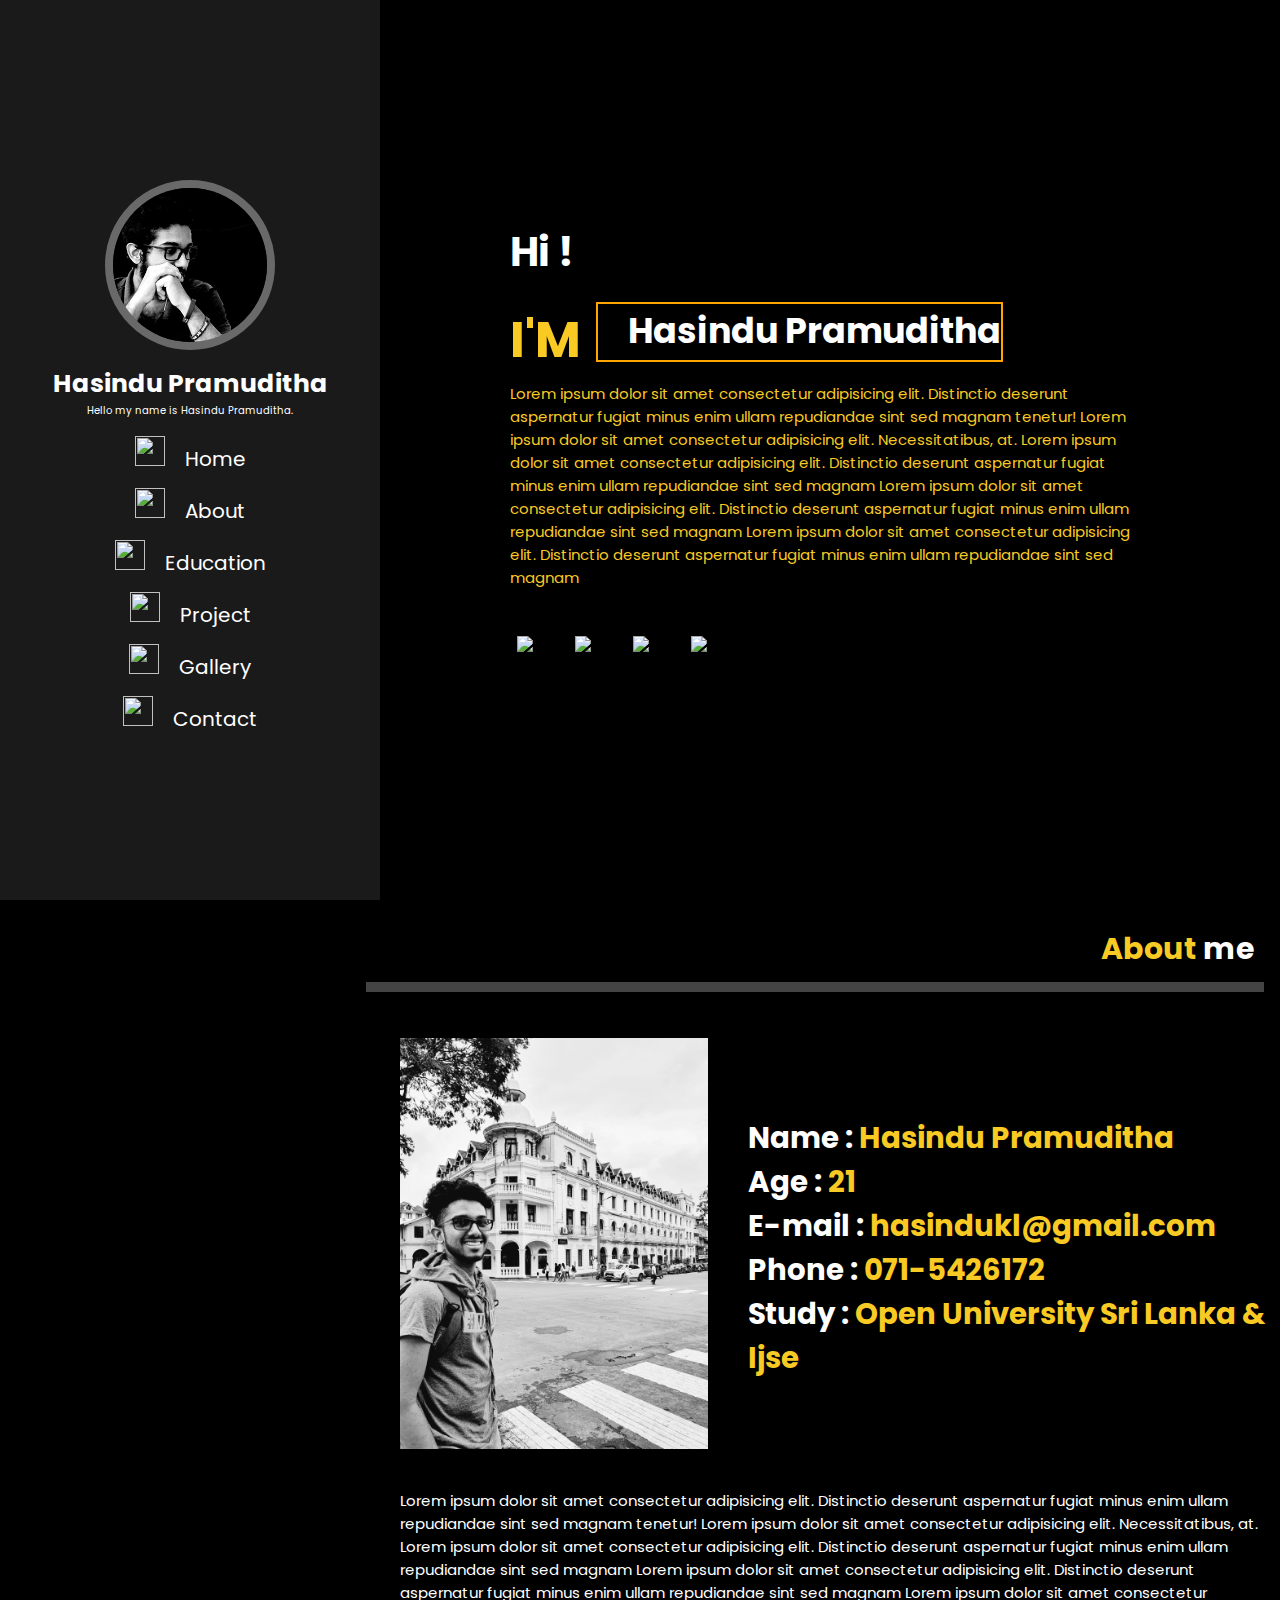
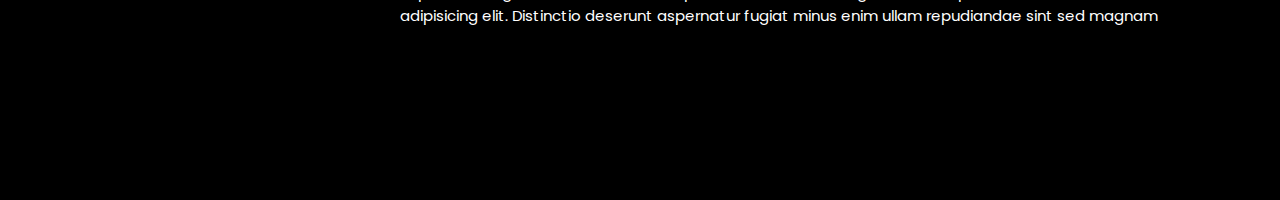
==== index.html @ bc096ef1 "create the about page" ====
<!DOCTYPE html>
<html lang="en">
<head>

    <meta charset="UTF-8">
    <title>Hasindu Pramuditha | Home |</title></title>
    <meta content="width=device-width, initial-scale=1.0" name="viewport">
    <link href="css/index.css" rel="stylesheet">
    <link rel="https://cdnjs.cloudflare.com/ajax/libs/jquery/3.6.0/jquery.min.js">
    <link rel="https://cdnjs.cloudflare.com/ajax/libs/font-awesome/6.0.0-beta2/css/all.min.css">
    <link href="https://fonts.googleapis.com" rel="preconnect">
    <link crossorigin href="https://fonts.gstatic.com" rel="preconnect">
    <link href="https://fonts.googleapis.com/css2?family=Poppins:wght@100&display=swap" rel="stylesheet">

    <link crossorigin="anonymous" href="https://cdnjs.cloudflare.com/ajax/libs/font-awesome/5.15.4/css/all.min.css"
          integrity="sha512-YWzhKL2whUzgiheMoBFwW8CKV4qpHQAEuvilg9FAn5VJUDwKZZxkJNuGM4XkWuk94WCrrwslk8yWNGmY1EduTA=="
          referrerpolicy="no-referrer" rel="stylesheet"/>
    <link href="https://cdnjs.cloudflare.com/ajax/libs/font-awesome/6.0.0-beta2/css/all.min.css" rel="stylesheet"/>
    <script src ="https://cdnjs.cloudflare.com/ajax/libs/jquery/3.6.0/jquery.min.js"></script>
</head>

<!--body start-->

<body>

<header>

    <div class="topSection">

        <img src="assets/img/1.jpg">
        <h1 class="name">Hasindu Pramuditha</h1>
        <p class="headerText">Hello my name is Hasindu Pramuditha.</p>

    </div>

    <nav class="navbar">

        <ul>

            <li><a href="index.html"><img class="icon"
                                          src="https://img.icons8.com/ios-glyphs/90/ffffff/home.png"/>Home</p></a></li>
            <li><a href="#about"><img class="icon" src="https://img.icons8.com/glyph-neue/128/ffffff/about.png"/>About</a>
            </li>
            <li><a href="education.html"><img class="icon"
                                              src="https://img.icons8.com/ios-glyphs/90/ffffff/education.png"/>Education</a>
            </li>
            <li><a href="project.html"><img class="icon"
                                            src="https://img.icons8.com/ios-filled/100/ffffff/project.png"/>Project</a>
            </li>
            <li><a href="gallery.html"><img class="icon"
                                            src="https://img.icons8.com/external-kiranshastry-solid-kiranshastry/100/ffffff/external-gallery-miscellaneous-kiranshastry-solid-kiranshastry.png"/>Gallery</a>
            </li>
            <li><a href="contact.html"><img class="icon"
                                            src="https://img.icons8.com/ios-filled/100/ffffff/contact-card.png"/>Contact</a>
            </li>

        </ul>

    </nav>

</header>

                                            <!-- side navigation bar-->

<div class="menu-btn">
    <i class="fas fa-bars"></i>
</div>




<div class="side-bar">
    <div class="close-btn">
        <i class="fas fa-times"></i>
    </div>
    <div class="menu">
        <div class="links"><a href="index.html"><i class="fas fa-desktop"></i>Home</a> </div>
        <div class="links"><a href="about.html"><i class="fas fa-desktop"></i>About</a> </div>
        <div class="links"><a href="education.html"><i class="fas fa-desktop"></i>Education</a> </div>
        <div class="links"><a href="project.html"><i class="fas fa-desktop"></i>Project</a></div>
        <div class="links"><a href="gallery.html"><i class="fas fa-desktop"></i>Gallery</a> </div>
        <div class="links"><a href="contact.html"><i class="fas fa-desktop"></i>Contact</a> </div>

    </div>
</div>


                                                          <!--side bar Java Script -->



<script type="text/javaScript">

    $(document).ready(function name(params) {

        $('.menu-btn').click(function() {
            $('.side-bar').addClass('active');
            $('.menu-btn').css("visibility","hidden");
        });

        $('.close-btn').click(function() {
            $('.side-bar').removeClass('active');
           $('.menu-btn').css("visibility","visible");
        });

    });


</script>



                                                        <!--   main section-->


    <section class="home" id="home">


        <img class="topImg" src="assets/img/1.jpg">

        <h3>Hi !</h3>

        <h1>
            <div class="wrapper">
            <p class="im">I'M </p>
                <div class ="word">
                <span class="homeSpan">Hasindu Pramuditha</span>
                <span class="homeSpan">Programmer</span>
                <span class="homeSpan">Student</span>
                <span class="homeSpan">Photographer</span>
                <span class="homeSpan">Content Creator</span>
                </div>
            </div>
        </h1>


        <p class="myDetail">Lorem ipsum dolor sit amet consectetur adipisicing elit. Distinctio deserunt aspernatur fugiat minus enim ullam repudiandae sint sed magnam tenetur! Lorem ipsum dolor sit amet consectetur adipisicing elit. Necessitatibus, at.
            Lorem ipsum dolor sit amet consectetur adipisicing elit. Distinctio deserunt aspernatur fugiat minus enim ullam repudiandae sint sed magnam
            Lorem ipsum dolor sit amet consectetur adipisicing elit. Distinctio deserunt aspernatur fugiat minus enim ullam repudiandae sint sed magnam
            Lorem ipsum dolor sit amet consectetur adipisicing elit. Distinctio deserunt aspernatur fugiat minus enim ullam repudiandae sint sed magnam
        </p>

          <div class="socialLinks">
              <a href="#"><img src="https://img.icons8.com/ios-filled/40/ffffff/facebook--v1.png"/></a>
              <a href="#"><img src="https://img.icons8.com/ios-filled/40/ffffff/git.png"/></a>
              <a href="#"><img src="https://img.icons8.com/ios-filled/40/ffffff/linkedin.png"/></a>
              <a href="#"><img src="https://img.icons8.com/ios-glyphs/40/ffffff/whatsapp.png"/></a>
          </div>

</section>

<section class="about" id="about">

    <h1 class="aboutHeading"><span>About</span> me </h1>



    <div class="row">
        <img class="info-img" src="assets/img/2.jpg">
        <div class ="aboutInfo">

            <h3><span class="aboutSpan">Name : </span>Hasindu Pramuditha</h3>
            <h3><span class="aboutSpan">Age : </span> 21 </h3>
            <h3><span class="aboutSpan">E-mail : </span> hasindukl@gmail.com </h3>
            <h3><span class="aboutSpan">Phone : </span> 071-5426172 </h3>
            <h3><span class="aboutSpan">Study : </span> Open University Sri Lanka & Ijse </h3>

        </div>


    </div>
    <div class="aboutPara">
    <p class="myAbout">Lorem ipsum dolor sit amet consectetur adipisicing elit. Distinctio deserunt aspernatur fugiat minus enim ullam repudiandae sint sed magnam tenetur! Lorem ipsum dolor sit amet consectetur adipisicing elit. Necessitatibus, at.
        Lorem ipsum dolor sit amet consectetur adipisicing elit. Distinctio deserunt aspernatur fugiat minus enim ullam repudiandae sint sed magnam
        Lorem ipsum dolor sit amet consectetur adipisicing elit. Distinctio deserunt aspernatur fugiat minus enim ullam repudiandae sint sed magnam
        Lorem ipsum dolor sit amet consectetur adipisicing elit. Distinctio deserunt aspernatur fugiat minus enim ullam repudiandae sint sed magnam
    </p>
    </div>









</section>





</body>
</html>
---- css/index.css ----
:root {
    --yellow: #f9ca24;
}

* {
    font-family: 'Poppins', sans-serif;
    margin: 0;
    padding: 0;
    box-sizing: border-box;
    text-decoration: none;
    outline: none;
    border: none;
    transition: all .2s linear;
}


                                                            /*change the selection color*/

*::selection {

    background: var(--yellow);
    color: #333;
}

html {

    font-size: 62.5%;
    overflow-x: hidden;
}

html::-webkit-scrollbar {
    width: 1.4rem;
}

html::-webkit-scrollbar-track {
    background: #222;
}

html::-webkit-scrollbar-thumb {

    background: var(--yellow);

}

                                                    /*change the boy color to black*/

body {

    background-color: black;
    overflow: hidden;
    padding-left: 35rem;

}


section {

    min-height: 100vh;
    padding: 1rem;

}


header {

    position: fixed;
    top: 0;
    left: 0;
    z-index: 1000;
    height: 100%;
    width: 38rem;
    background: #1a1a1a;
    display: flex;
    color: white;
    align-items: center;
    justify-content: center;
    flex-flow: column;
    text-align: center;

}

header .topSection img {

    height: 17rem;
    width: 17rem;
    border-radius: 50%;
    object-fit: cover;
    margin-top: 2rem;
    border: 0.8rem solid dimgrey;

}

.topImg{

    display: none;

}

header .topSection .name {

    font-size: 2.5rem;
    color: white;
    margin-top: 1rem;

}

header .topSection .name:hover {

    padding-left: 60px;
    color: yellow;

}

header .topSection .headerText {

    font-size: 1rem;
    color: white;
    padding-bottom: 1rem;


}

header .navbar ul {

    list-style: none;


}

header .navbar ul li a {

    display: inline-table;
    padding: 0.1rem;
    margin: 0.6rem;
    font-size: 2rem;
    color: white;

}

header .navbar ul li a:hover {

    padding-left: 60px;
    color: yellow;

}

.icon {

    display: inline-table;
    margin-right: 20px;
    height: 30px;
    width: 30px;
}

#menu {

    position: fixed;
    top: 2rem;
    right: 2rem;
    background: dimgrey;
    cursor: pointer;
    font-size: 2.5rem;
    padding: 1rem 1.5rem;
    z-index: 1000;
    display: none;

}

                                                                /*Home Section*/


.home {
    color: #f9ca24;
    display: flex;
    justify-content: center;
    flex-flow: column;
    padding: 0 15rem;
}

.home h3 {

    padding-left: 1rem;
    font-size: 4rem;
    color: white;

}


.home h1 {

    color: black;
    font-size: 5rem;

}

.wrapper {

    box-sizing: content-box;
    background-color: black;
    height: 6rem;
    padding: 2rem 1rem;
    display: flex;

}

.im {

    color: #f9ca24;
    padding-right: 1.5rem;

}

.homeSpan {

    display: block;
    height: 100%;
    padding-left: 3rem;
    border: 2px solid orange;
    animation: spin_words 6s infinite;

}

.word {

    overflow: hidden;
    color: white;
    font-size: 3.5rem;

}

.myDetail {

    padding-left: 1rem;
    font-size: 1.5rem;

}

@keyframes spin_words {

    10% {

        transform: translateY(-112%);

    }
    25% {
        transform: translateY(-100%);
    }
    35% {
        transform: translateY(-212%);
    }
    50% {
        transform: translateY(-200%);
    }
    60% {
        transform: translateY(-312%);
    }
    75% {
        transform: translateY(-300%);
    }
    85% {
        transform: translateY(-412%);
    }
    100% {
        transform: translateY(-400%);
    }


}

.home :hover {

    padding-left: 10px;
    color: yellow;

}


.socialLinks a {

    display: inline-block;
    height: 40px;
    width: 40px;
    margin: 40px 15px 10px 0;
    text-align: center;
    line-height: 40px;
    border-radius: 50%;
    padding-left: 1rem;

}


.socialLinks a:hover {

    padding-left: 10px;
    color: yellow;

}
                                                           /*side bar*/


.side-bar{

    background-color:rgba(255,255,255,0.1);
    backdrop-filter: blur(20px);
    width: 290px;
    height: 100vh;
    position: fixed;
    top: 0;
    right: -100%;
    overflow-y: auto;
    transition: 0.8s ease;
    transition-property: right;

}

.side-bar.active {
    right: 0;

}

.side-bar .menu{

    width: 100%;
    margin-top: 80px;

}

.side-bar .menu .links{

    position: relative;
    cursor: pointer;
}

.side-bar .menu .links a{

    color: #fff;
    font-size: 16px;
    text-decoration: none;
    display: block;
    padding: 5px 20px;
    line-height: 60px;
}

.side-bar .menu .links a:hover{
    padding-left: 10px;
    color: yellow;
}


.side-bar .menu .links i{
    margin-right: 2rem;
}


.close-btn{

    position: absolute;
    color: white;
    font-size: 20px;
    left: 0;
    margin :25px;
    cursor: pointer;

}



.menu-btn{

    display: none;
    position: absolute;
    color: white;
    font-size: 20px;
    margin: 25px;
    cursor: pointer;
    right: 0;

}






                                    /*    start About  View*/


.aboutHeading{

    text-align: right;
    margin: 0.6rem;
    font-size: 3rem;
    padding: 1rem;
    border-bottom: 1rem solid #fff4;
    color: white;

}

.aboutHeading Span{

    color: #f9ca24;

}

.about .row{

    display: flex;
    align-items: center;
    padding-left: 4rem;
    padding-top: 4rem;
}

.info-img{

    padding-right: 4rem;
    height:40%;
    width:40%;

}

.aboutSpan{

    color: white;

}

.aboutInfo{

    justify-content:right ;
    padding-top: 1rem;
    font-size: 2.5rem;
    color: #f9ca24;


}

.about .myAbout{

    color: white;
   display: compact;
}

.aboutPara{
    padding-left: 4rem;
    padding-top: 4rem;
    font-size: 1.5rem;
}







                                    /*mobile view home */



@media (max-width: 1200px) {

    html {

        font-size: 55%;

    }

    .home{

        padding: 1rem 4rem;

    }

}

@media (max-width: 991px) {

    header {

        left: -120%;


    }

    #menu {

        display: block;


    }

    body{

        padding: 0;


    }

    .word{

        font-size: 2rem;

    }

    .wrapper{

        background-color: black;
        height: 6rem;
        padding: 2rem 1rem;
        display: flex;

    }

    .homeSpan {

        display:block;
        height: 100%;
        padding-left: 2rem;
        font-size: 2.1rem;
        padding-top: 1rem;
        padding-bottom: 3rem;
        border: 3px solid orange;
        animation: spin_words 6s infinite;


    }

    .menu-btn{
        display: block;
        position: absolute;
        color: white;
        font-size: 20px;
        margin: 25px;
        cursor: pointer;
        right: 0;
    }

    .topImg{
        display: block;
        height: 20rem;
        width: 20rem;
        border-radius: 50%;
        object-fit: cover;
      /*  margin-top: 1rem;
        margin-bottom: 4rem;
        margin-left: 6rem;*/
       align-self: center;
        margin-bottom: 0rem;
        margin-top: 2rem;
        border: 0.8rem solid #f9ca24;


    }


    .home h3 {

        align-self: center;
        font-size: 5rem;
        font-weight: bolder;
        color: #f9ca24;

    }

                                        /* End HOME mobile view home */


                                        /*    start About MOBILE View*/






}
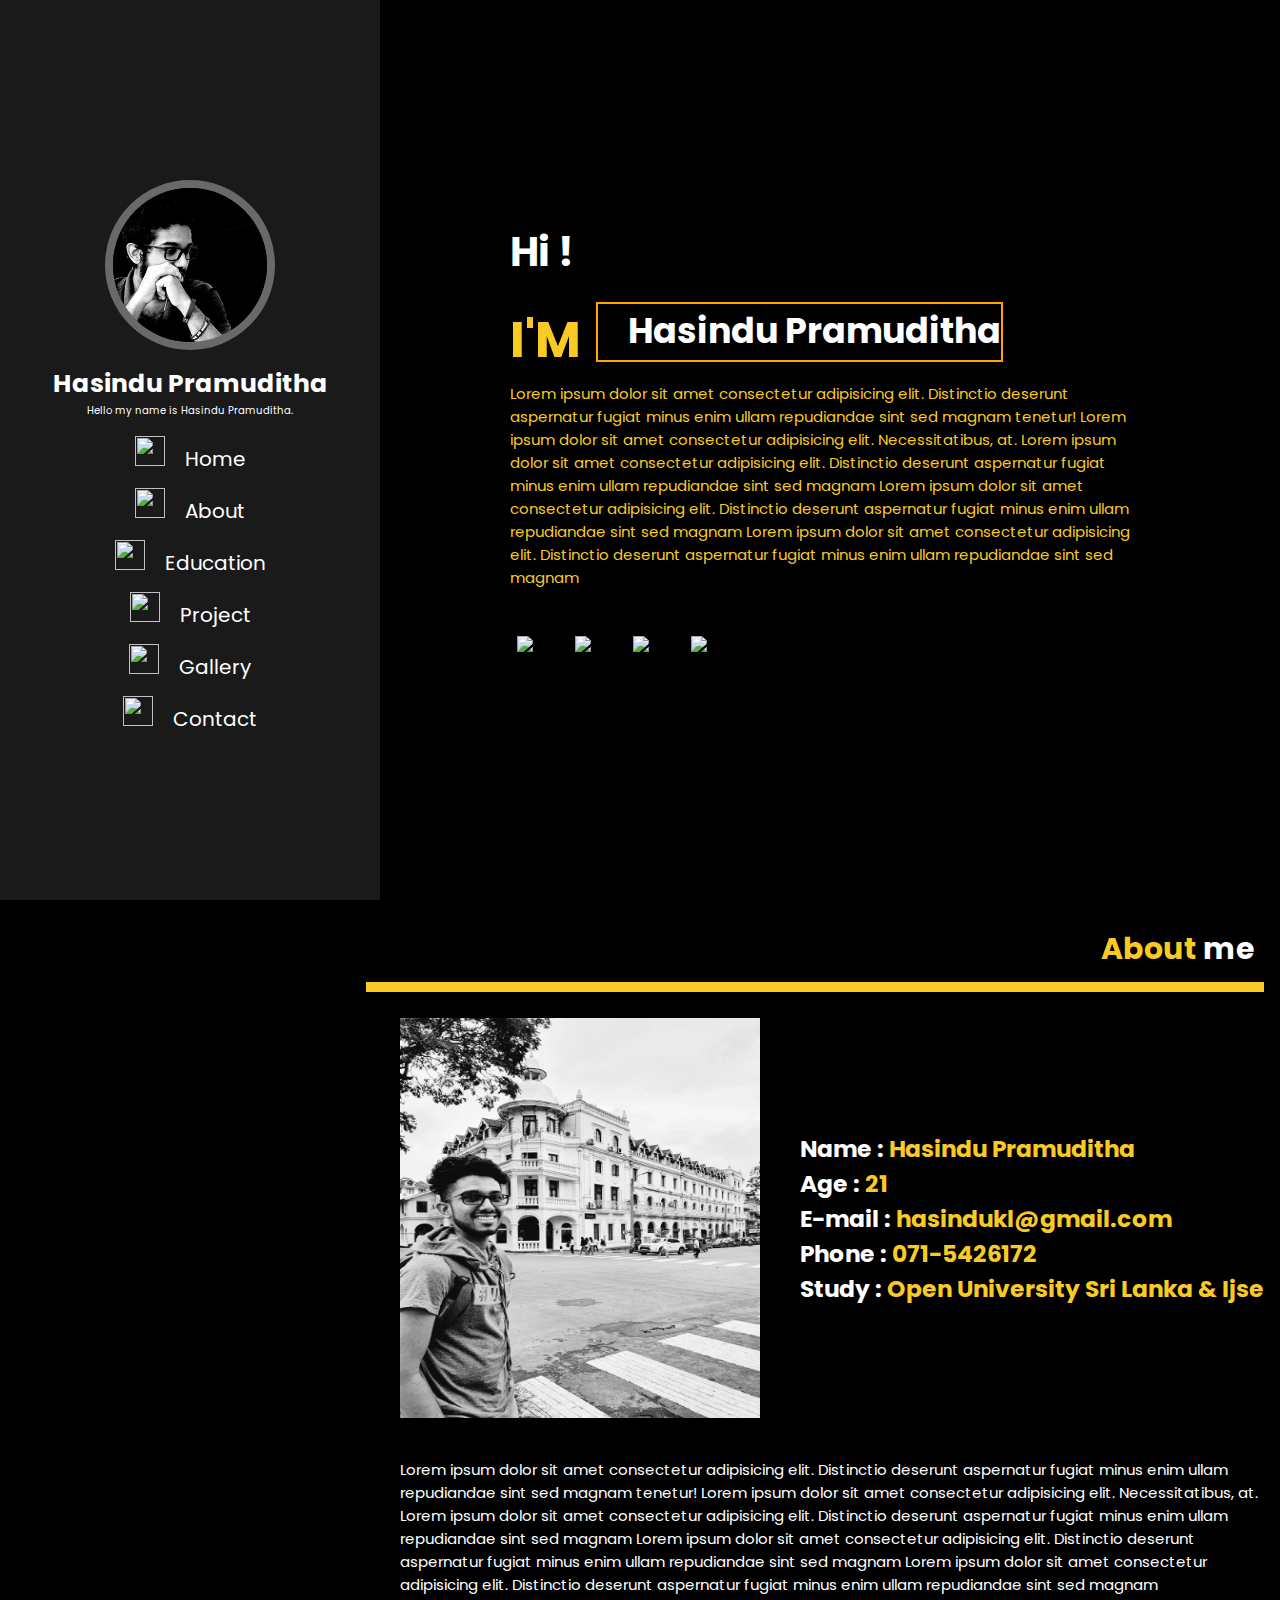
==== commit 9ea395e8: "set hover effects" ====
--- a/index.html
+++ b/index.html
@@ -156,7 +156,9 @@
 
 
     <div class="row">
+
         <img class="info-img" src="assets/img/2.jpg">
+       
         <div class ="aboutInfo">
 
             <h3><span class="aboutSpan">Name : </span>Hasindu Pramuditha</h3>
--- a/css/index.css
+++ b/css/index.css
@@ -391,7 +391,7 @@
     margin: 0.6rem;
     font-size: 3rem;
     padding: 1rem;
-    border-bottom: 1rem solid #fff4;
+    border-bottom: 1rem solid #f9ca24 ;
     color: white;
 
 }
@@ -407,16 +407,26 @@
     display: flex;
     align-items: center;
     padding-left: 4rem;
-    padding-top: 4rem;
+    padding-top: 2rem;
 }
 
 .info-img{
 
     padding-right: 4rem;
-    height:40%;
-    width:40%;
-
-}
+    height:40rem;
+    width:40rem;
+
+
+}
+.info-img:hover{
+
+    padding-left: 20px;
+    padding-right: 10px;
+    padding-top: 10px;
+    padding-bottom: 10px;
+
+}
+
 
 .aboutSpan{
 
@@ -427,20 +437,24 @@
 .aboutInfo{
 
     justify-content:right ;
-    padding-top: 1rem;
-    font-size: 2.5rem;
+    padding-top: .05rem;
+    font-size: 2rem;
     color: #f9ca24;
 
-
+}
+.aboutInfo:hover{
+    padding-left: 20px;
+    padding-right: 20px;
 }
 
 .about .myAbout{
 
     color: white;
-   display: compact;
+    display: compact;
 }
 
 .aboutPara{
+
     padding-left: 4rem;
     padding-top: 4rem;
     font-size: 1.5rem;
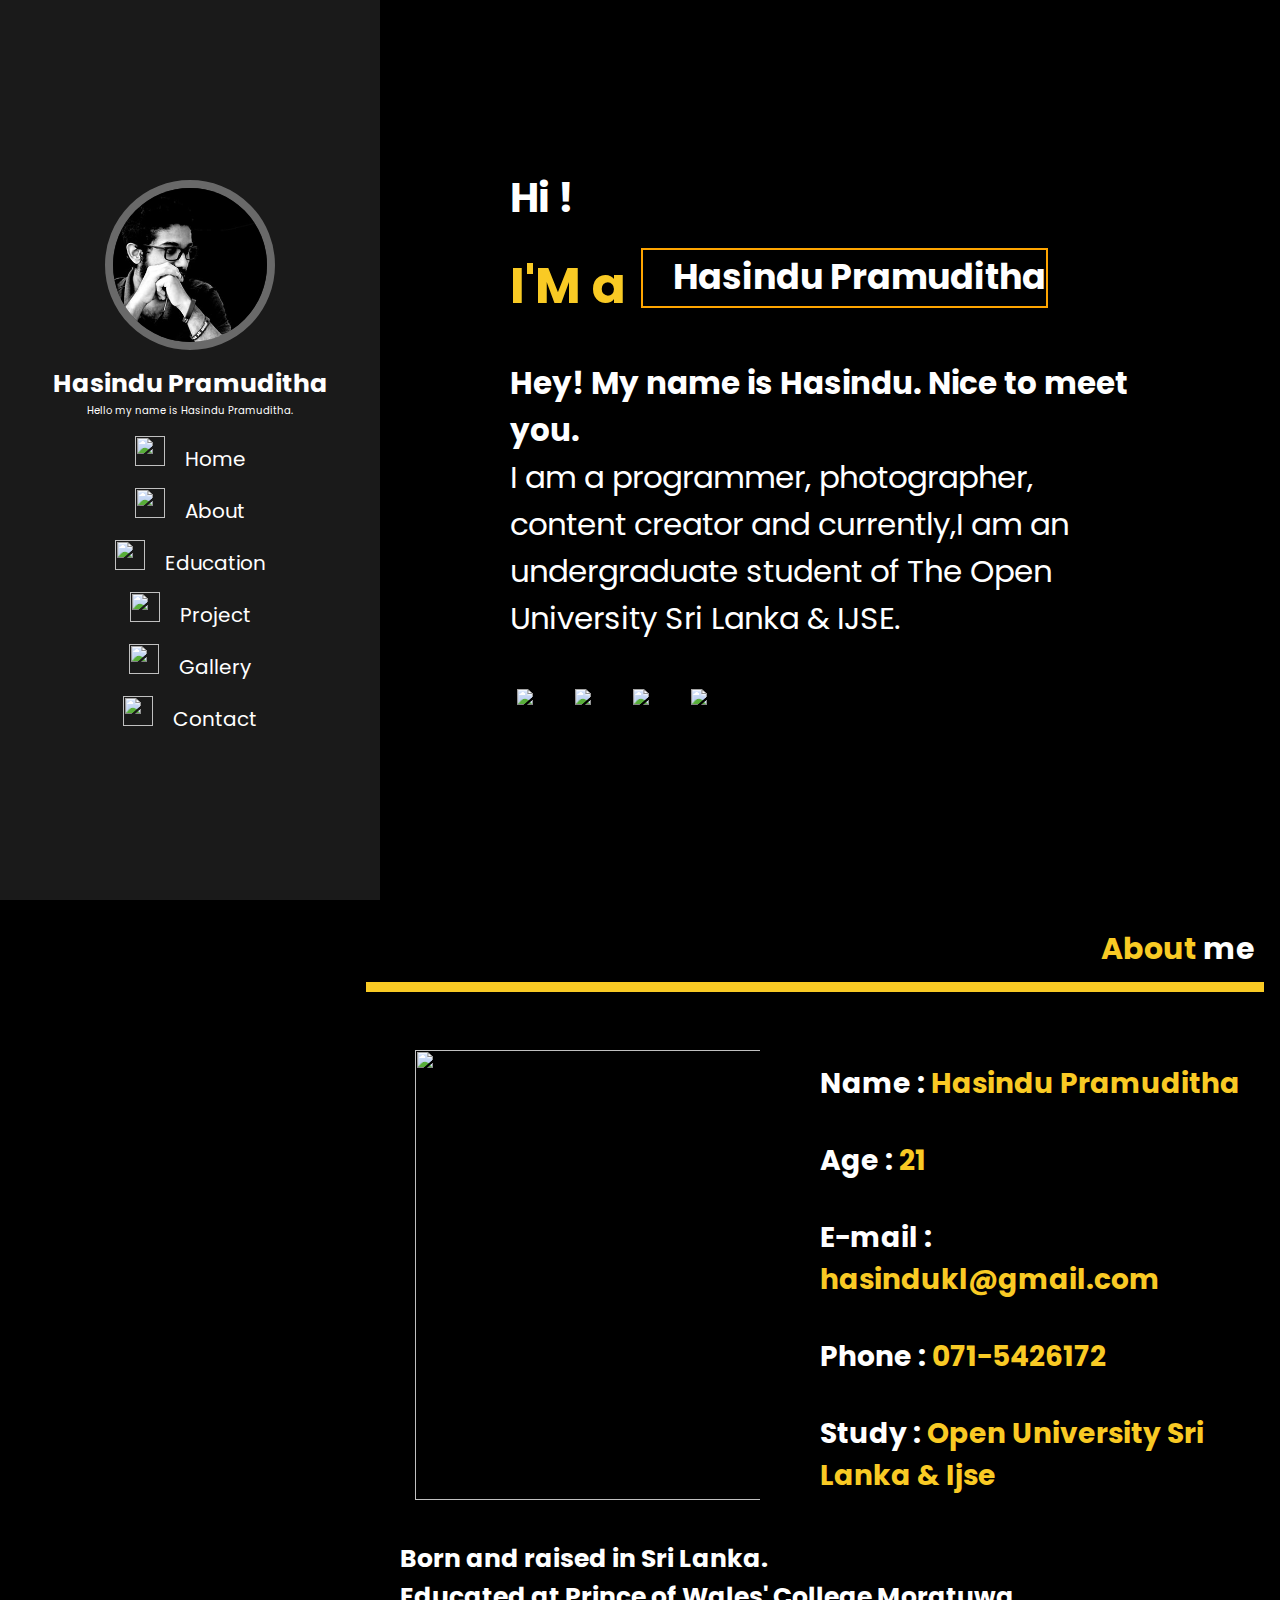
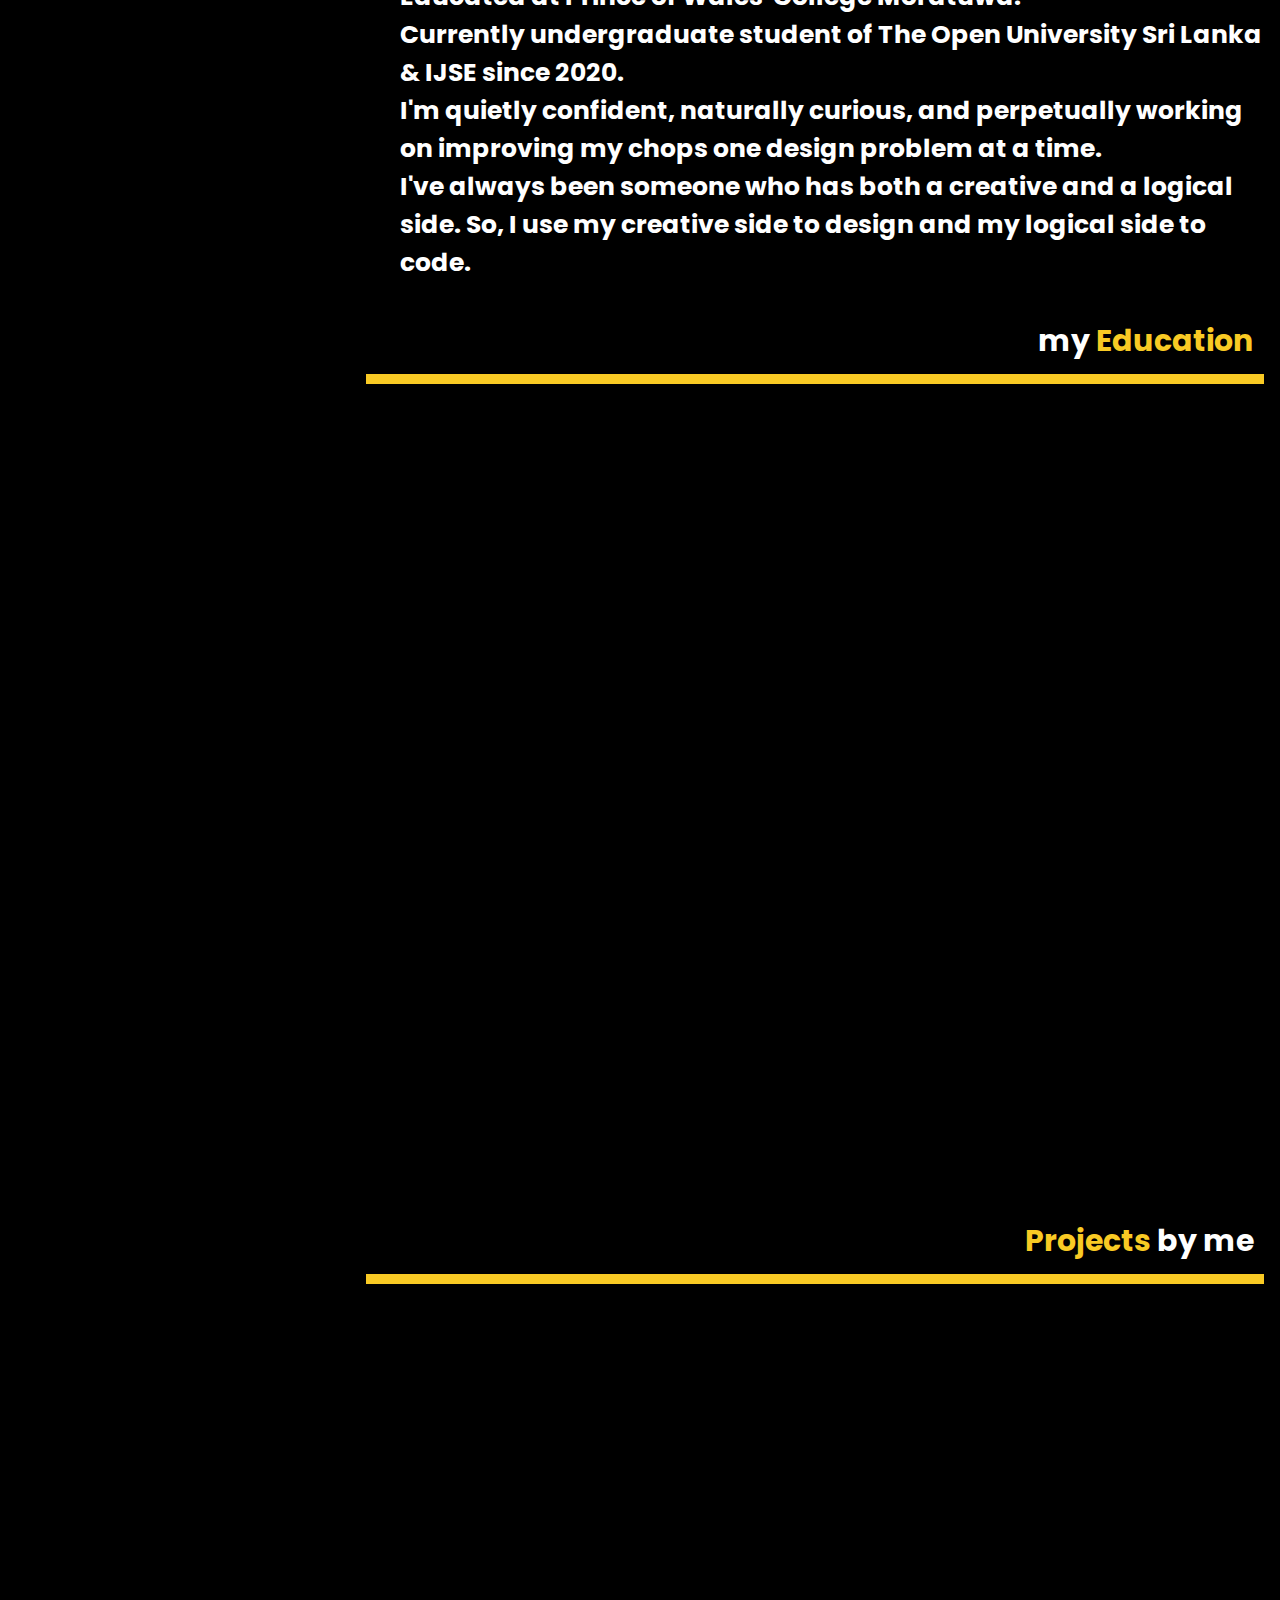
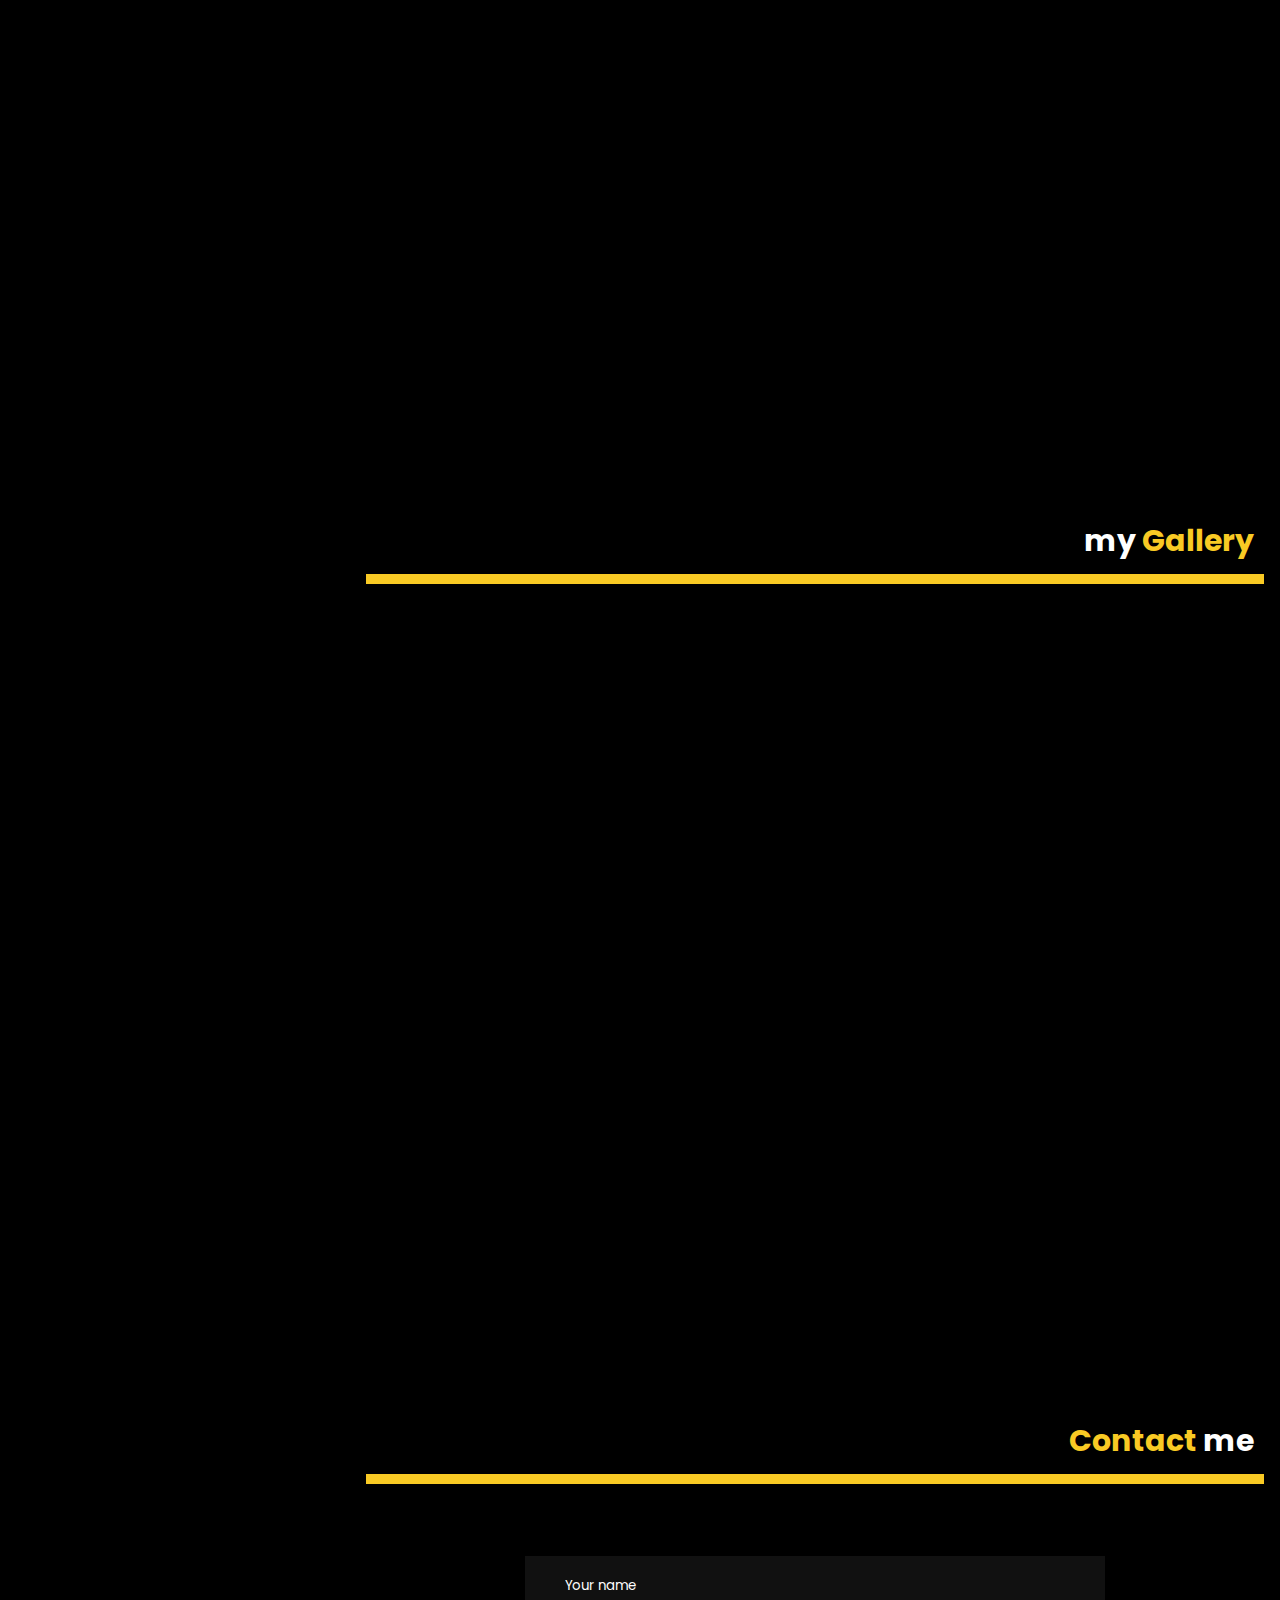
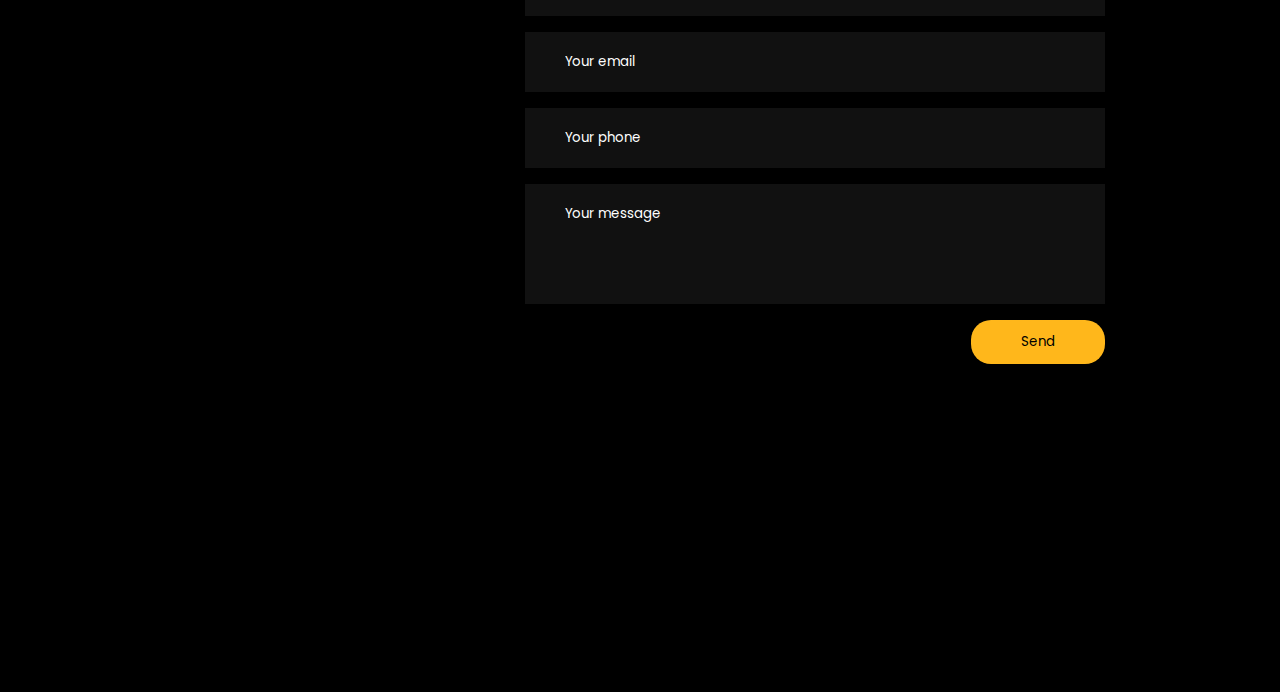
==== commit 6f09a87a: "update contact page" ====
--- a/index.html
+++ b/index.html
@@ -41,16 +41,16 @@
                                           src="https://img.icons8.com/ios-glyphs/90/ffffff/home.png"/>Home</p></a></li>
             <li><a href="#about"><img class="icon" src="https://img.icons8.com/glyph-neue/128/ffffff/about.png"/>About</a>
             </li>
-            <li><a href="education.html"><img class="icon"
+            <li><a href="#education"><img class="icon"
                                               src="https://img.icons8.com/ios-glyphs/90/ffffff/education.png"/>Education</a>
             </li>
-            <li><a href="project.html"><img class="icon"
+            <li><a href="#project"><img class="icon"
                                             src="https://img.icons8.com/ios-filled/100/ffffff/project.png"/>Project</a>
             </li>
-            <li><a href="gallery.html"><img class="icon"
+            <li><a href="#gallery"><img class="icon"
                                             src="https://img.icons8.com/external-kiranshastry-solid-kiranshastry/100/ffffff/external-gallery-miscellaneous-kiranshastry-solid-kiranshastry.png"/>Gallery</a>
             </li>
-            <li><a href="contact.html"><img class="icon"
+            <li><a href="#contact"><img class="icon"
                                             src="https://img.icons8.com/ios-filled/100/ffffff/contact-card.png"/>Contact</a>
             </li>
 
@@ -122,7 +122,7 @@
 
         <h1>
             <div class="wrapper">
-            <p class="im">I'M </p>
+            <p class="im">I'M a</p>
                 <div class ="word">
                 <span class="homeSpan">Hasindu Pramuditha</span>
                 <span class="homeSpan">Programmer</span>
@@ -133,15 +133,16 @@
             </div>
         </h1>
 
-
-        <p class="myDetail">Lorem ipsum dolor sit amet consectetur adipisicing elit. Distinctio deserunt aspernatur fugiat minus enim ullam repudiandae sint sed magnam tenetur! Lorem ipsum dolor sit amet consectetur adipisicing elit. Necessitatibus, at.
-            Lorem ipsum dolor sit amet consectetur adipisicing elit. Distinctio deserunt aspernatur fugiat minus enim ullam repudiandae sint sed magnam
-            Lorem ipsum dolor sit amet consectetur adipisicing elit. Distinctio deserunt aspernatur fugiat minus enim ullam repudiandae sint sed magnam
-            Lorem ipsum dolor sit amet consectetur adipisicing elit. Distinctio deserunt aspernatur fugiat minus enim ullam repudiandae sint sed magnam
+        <br>
+        <br>
+        <p class="myDetail"><b>Hey! My name is Hasindu. Nice to meet you.</b>
+           <br>I am a programmer, photographer, 
+            content creator and currently,I am an undergraduate student
+            of The Open University Sri Lanka & IJSE.
         </p>
 
           <div class="socialLinks">
-              <a href="#"><img src="https://img.icons8.com/ios-filled/40/ffffff/facebook--v1.png"/></a>
+              <a href="https://www.facebook.com/hasindu.pramuditha"><img src="https://img.icons8.com/ios-filled/40/ffffff/facebook--v1.png"/></a>
               <a href="#"><img src="https://img.icons8.com/ios-filled/40/ffffff/git.png"/></a>
               <a href="#"><img src="https://img.icons8.com/ios-filled/40/ffffff/linkedin.png"/></a>
               <a href="#"><img src="https://img.icons8.com/ios-glyphs/40/ffffff/whatsapp.png"/></a>
@@ -149,22 +150,29 @@
 
 </section>
 
+
+<!-- ABOUT-->
+
 <section class="about" id="about">
 
     <h1 class="aboutHeading"><span>About</span> me </h1>
 
-
-
+    <br>
+    <br>
     <div class="row">
 
-        <img class="info-img" src="assets/img/2.jpg">
+        <img class="info-img" src="assets/img/6.jpg">
        
         <div class ="aboutInfo">
 
             <h3><span class="aboutSpan">Name : </span>Hasindu Pramuditha</h3>
+            <br>
             <h3><span class="aboutSpan">Age : </span> 21 </h3>
+            <br>
             <h3><span class="aboutSpan">E-mail : </span> hasindukl@gmail.com </h3>
+            <br>
             <h3><span class="aboutSpan">Phone : </span> 071-5426172 </h3>
+            <br>
             <h3><span class="aboutSpan">Study : </span> Open University Sri Lanka & Ijse </h3>
 
         </div>
@@ -172,26 +180,98 @@
 
     </div>
     <div class="aboutPara">
-    <p class="myAbout">Lorem ipsum dolor sit amet consectetur adipisicing elit. Distinctio deserunt aspernatur fugiat minus enim ullam repudiandae sint sed magnam tenetur! Lorem ipsum dolor sit amet consectetur adipisicing elit. Necessitatibus, at.
-        Lorem ipsum dolor sit amet consectetur adipisicing elit. Distinctio deserunt aspernatur fugiat minus enim ullam repudiandae sint sed magnam
-        Lorem ipsum dolor sit amet consectetur adipisicing elit. Distinctio deserunt aspernatur fugiat minus enim ullam repudiandae sint sed magnam
-        Lorem ipsum dolor sit amet consectetur adipisicing elit. Distinctio deserunt aspernatur fugiat minus enim ullam repudiandae sint sed magnam
-    </p>
-    </div>
-
-
-
-
-
-
-
-
-
-</section>
-
-
-
-
-
+    <p class="myAbout">
+        <b>Born and raised in Sri Lanka. <br>Educated at Prince of Wales' College Moratuwa.
+            <br>Currently undergraduate student of The Open University Sri Lanka & IJSE since 2020.
+
+            <br>I'm quietly confident, naturally curious,
+            and perpetually working on improving my chops one design 
+            problem at a time.
+
+            <br>I've always been someone who has both a creative and a 
+            logical side. So, I use my creative side to design and my 
+            logical side to code.
+        </b>
+            </p>
+
+    </div>
+
+
+
+<!-- EDUCATIOJN-->
+
+
+</section>
+
+
+
+<section class="education" id="education">
+
+    <h1 class="aboutHeading">my <span>Education</span> </h1>
+
+    <div class="aboutPara">
+    
+    </div>
+
+
+
+
+</section>
+
+
+
+<!-- PROJECT-->
+<section class="project" id="project">
+
+    <h1 class="aboutHeading"><span>Projects</span> by me </h1>
+
+    <div class="aboutPara">
+    
+    </div>
+
+
+
+
+</section>
+
+
+
+<!--GALLERY-->
+<section class="gallery" id="gallery">
+
+    <h1 class="aboutHeading">my <span>Gallery</span> </h1>
+
+    <div class="aboutPara">
+    
+    </div>
+
+
+
+
+</section>
+
+
+
+<!--CONTACT-->
+<section class="contact" id="contact">
+
+    <h1 class="aboutHeading"><span>Contact</span>  me </h1>
+
+    <div class="form">
+        
+        <form class="contact-form" action="index.html" method="post">
+
+            <input type="text" class="contact-form-text" placeholder="Your name">
+            <input type="email" class="contact-form-text" placeholder="Your email">
+            <input type="text" class="contact-form-text" placeholder="Your phone">
+            <textarea class="contact-form-text" placeholder="Your message"></textarea>
+            <input type="submit" class="contact-form-btn" value="Send">
+        </form>
+    </div>
+
+
+
+
+</section>
 </body>
 </html>--- a/css/index.css
+++ b/css/index.css
@@ -1,5 +1,6 @@
 :root {
     --yellow: #f9ca24;
+
 }
 
 * {
@@ -14,7 +15,7 @@
 }
 
 
-                                                            /*change the selection color*/
+/*change the selection color*/
 
 *::selection {
 
@@ -23,7 +24,7 @@
 }
 
 html {
-
+    scroll-behavior: smooth;
     font-size: 62.5%;
     overflow-x: hidden;
 }
@@ -42,10 +43,10 @@
 
 }
 
-                                                    /*change the boy color to black*/
+/*change the boy color to black*/
 
 body {
-
+    scroll-behavior: smooth;
     background-color: black;
     overflow: hidden;
     padding-left: 35rem;
@@ -90,7 +91,7 @@
 
 }
 
-.topImg{
+.topImg {
 
     display: none;
 
@@ -166,7 +167,7 @@
 
 }
 
-                                                                /*Home Section*/
+/*Home Section*/
 
 
 .home {
@@ -229,9 +230,9 @@
 }
 
 .myDetail {
-
+    color: white;
     padding-left: 1rem;
-    font-size: 1.5rem;
+    font-size: 3.1rem;
 
 }
 
@@ -295,12 +296,13 @@
     color: yellow;
 
 }
-                                                           /*side bar*/
-
-
-.side-bar{
-
-    background-color:rgba(255,255,255,0.1);
+
+/*side bar*/
+
+
+.side-bar {
+
+    background-color: rgba(255, 255, 255, 0.1);
     backdrop-filter: blur(20px);
     width: 290px;
     height: 100vh;
@@ -318,20 +320,20 @@
 
 }
 
-.side-bar .menu{
+.side-bar .menu {
 
     width: 100%;
     margin-top: 80px;
 
 }
 
-.side-bar .menu .links{
+.side-bar .menu .links {
 
     position: relative;
     cursor: pointer;
 }
 
-.side-bar .menu .links a{
+.side-bar .menu .links a {
 
     color: #fff;
     font-size: 16px;
@@ -341,31 +343,30 @@
     line-height: 60px;
 }
 
-.side-bar .menu .links a:hover{
+.side-bar .menu .links a:hover {
     padding-left: 10px;
     color: yellow;
 }
 
 
-.side-bar .menu .links i{
+.side-bar .menu .links i {
     margin-right: 2rem;
 }
 
 
-.close-btn{
+.close-btn {
 
     position: absolute;
     color: white;
     font-size: 20px;
     left: 0;
-    margin :25px;
+    margin: 25px;
     cursor: pointer;
 
 }
 
 
-
-.menu-btn{
+.menu-btn {
 
     display: none;
     position: absolute;
@@ -378,31 +379,27 @@
 }
 
 
-
-
-
-
-                                    /*    start About  View*/
-
-
-.aboutHeading{
+/*    start About  View*/
+
+
+.aboutHeading {
 
     text-align: right;
     margin: 0.6rem;
     font-size: 3rem;
     padding: 1rem;
-    border-bottom: 1rem solid #f9ca24 ;
-    color: white;
-
-}
-
-.aboutHeading Span{
+    border-bottom: 1rem solid #f9ca24;
+    color: white;
+
+}
+
+.aboutHeading Span {
 
     color: #f9ca24;
 
 }
 
-.about .row{
+.about .row {
 
     display: flex;
     align-items: center;
@@ -410,50 +407,41 @@
     padding-top: 2rem;
 }
 
-.info-img{
-
+.info-img {
+    padding-left: 1.5rem;
     padding-right: 4rem;
-    height:40rem;
-    width:40rem;
-
-
-}
-.info-img:hover{
-
-    padding-left: 20px;
-    padding-right: 10px;
-    padding-top: 10px;
-    padding-bottom: 10px;
-
-}
-
-
-.aboutSpan{
-
-    color: white;
-
-}
-
-.aboutInfo{
-
-    justify-content:right ;
-    padding-top: .05rem;
-    font-size: 2rem;
+    height: 45rem;
+    width: 40rem;
+
+
+}
+
+
+.aboutSpan {
+
+    color: white;
+
+}
+
+.aboutInfo {
+
+    justify-content: right;
+    padding-top: 1rem;
+    padding-left: 2rem;
+    font-size: 2.4rem;
     color: #f9ca24;
 
 }
-.aboutInfo:hover{
-    padding-left: 20px;
-    padding-right: 20px;
-}
-
-.about .myAbout{
-
-    color: white;
+
+
+.about .myAbout {
+
+    color: white;
+    font-size: 2.5rem;
     display: compact;
 }
 
-.aboutPara{
+.aboutPara {
 
     padding-left: 4rem;
     padding-top: 4rem;
@@ -461,13 +449,65 @@
 }
 
 
-
-
-
-
-
-                                    /*mobile view home */
-
+.myAbout:hover {
+    color: #ffb71b;
+}
+
+.contact-form {
+
+    max-width: 600px;
+    margin: auto;
+    padding: 0 10px;
+    overflow: hidden;
+    padding-top: 50px;
+
+}
+
+.contact-form-text {
+
+    display: block;
+    width: 100%;
+    box-sizing: border-box;
+    margin: 16px 0;
+    border: 0;
+    background: #111;
+    padding: 20px 40px;
+    outline: none;
+    transition: 0.5s;
+}
+
+::placeholder {
+    color: white;
+}
+
+.contact-form-text:focus {
+    box-shadow: 0 0 10px 4px #ffc31f;
+}
+
+textarea.contact-form-text {
+
+    resize: none;
+    height: 120px;
+
+}
+
+.contact-form-btn {
+
+    float: right;
+    background: #ffb71b;
+    color: black;
+    padding: 12px 50px;
+    border-radius: 20px;
+    cursor: pointer;
+    transition: 0.5s;
+}
+
+.contact-form-btn:hover {
+    background: #fff024;
+}
+
+
+/*mobile view home */
 
 
 @media (max-width: 1200px) {
@@ -478,7 +518,7 @@
 
     }
 
-    .home{
+    .home {
 
         padding: 1rem 4rem;
 
@@ -502,20 +542,20 @@
 
     }
 
-    body{
+    body {
 
         padding: 0;
 
 
     }
 
-    .word{
+    .word {
 
         font-size: 2rem;
 
     }
 
-    .wrapper{
+    .wrapper {
 
         background-color: black;
         height: 6rem;
@@ -526,7 +566,7 @@
 
     .homeSpan {
 
-        display:block;
+        display: block;
         height: 100%;
         padding-left: 2rem;
         font-size: 2.1rem;
@@ -538,7 +578,7 @@
 
     }
 
-    .menu-btn{
+    .menu-btn {
         display: block;
         position: absolute;
         color: white;
@@ -548,16 +588,16 @@
         right: 0;
     }
 
-    .topImg{
+    .topImg {
         display: block;
         height: 20rem;
         width: 20rem;
         border-radius: 50%;
         object-fit: cover;
-      /*  margin-top: 1rem;
-        margin-bottom: 4rem;
-        margin-left: 6rem;*/
-       align-self: center;
+        /*  margin-top: 1rem;
+          margin-bottom: 4rem;
+          margin-left: 6rem;*/
+        align-self: center;
         margin-bottom: 0rem;
         margin-top: 2rem;
         border: 0.8rem solid #f9ca24;
@@ -575,18 +615,50 @@
 
     }
 
-                                        /* End HOME mobile view home */
-
-
-                                        /*    start About MOBILE View*/
-
-
-
-
-
-
-}
-
-
-
-
+    /*   About page*/
+    .info-img {
+
+        padding-right: 1rem;
+        height: 20rem;
+        width: 20rem;
+
+
+    }
+
+
+    .aboutInfo {
+
+        justify-content: right;
+        padding-top: .05rem;
+        font-size: 1.3rem;
+        color: #f9ca24;
+
+    }
+
+
+    .about .row {
+
+        display: flex;
+        align-items: center;
+        padding-left: 4rem;
+        padding-right: 2rem;
+        padding-top: 6rem;
+    }
+
+
+    .aboutPara {
+
+        padding-right: 2rem;
+
+    }
+
+
+    /* End HOME mobile view home */
+    /*    start About MOBILE View*/
+
+
+}
+
+
+
+
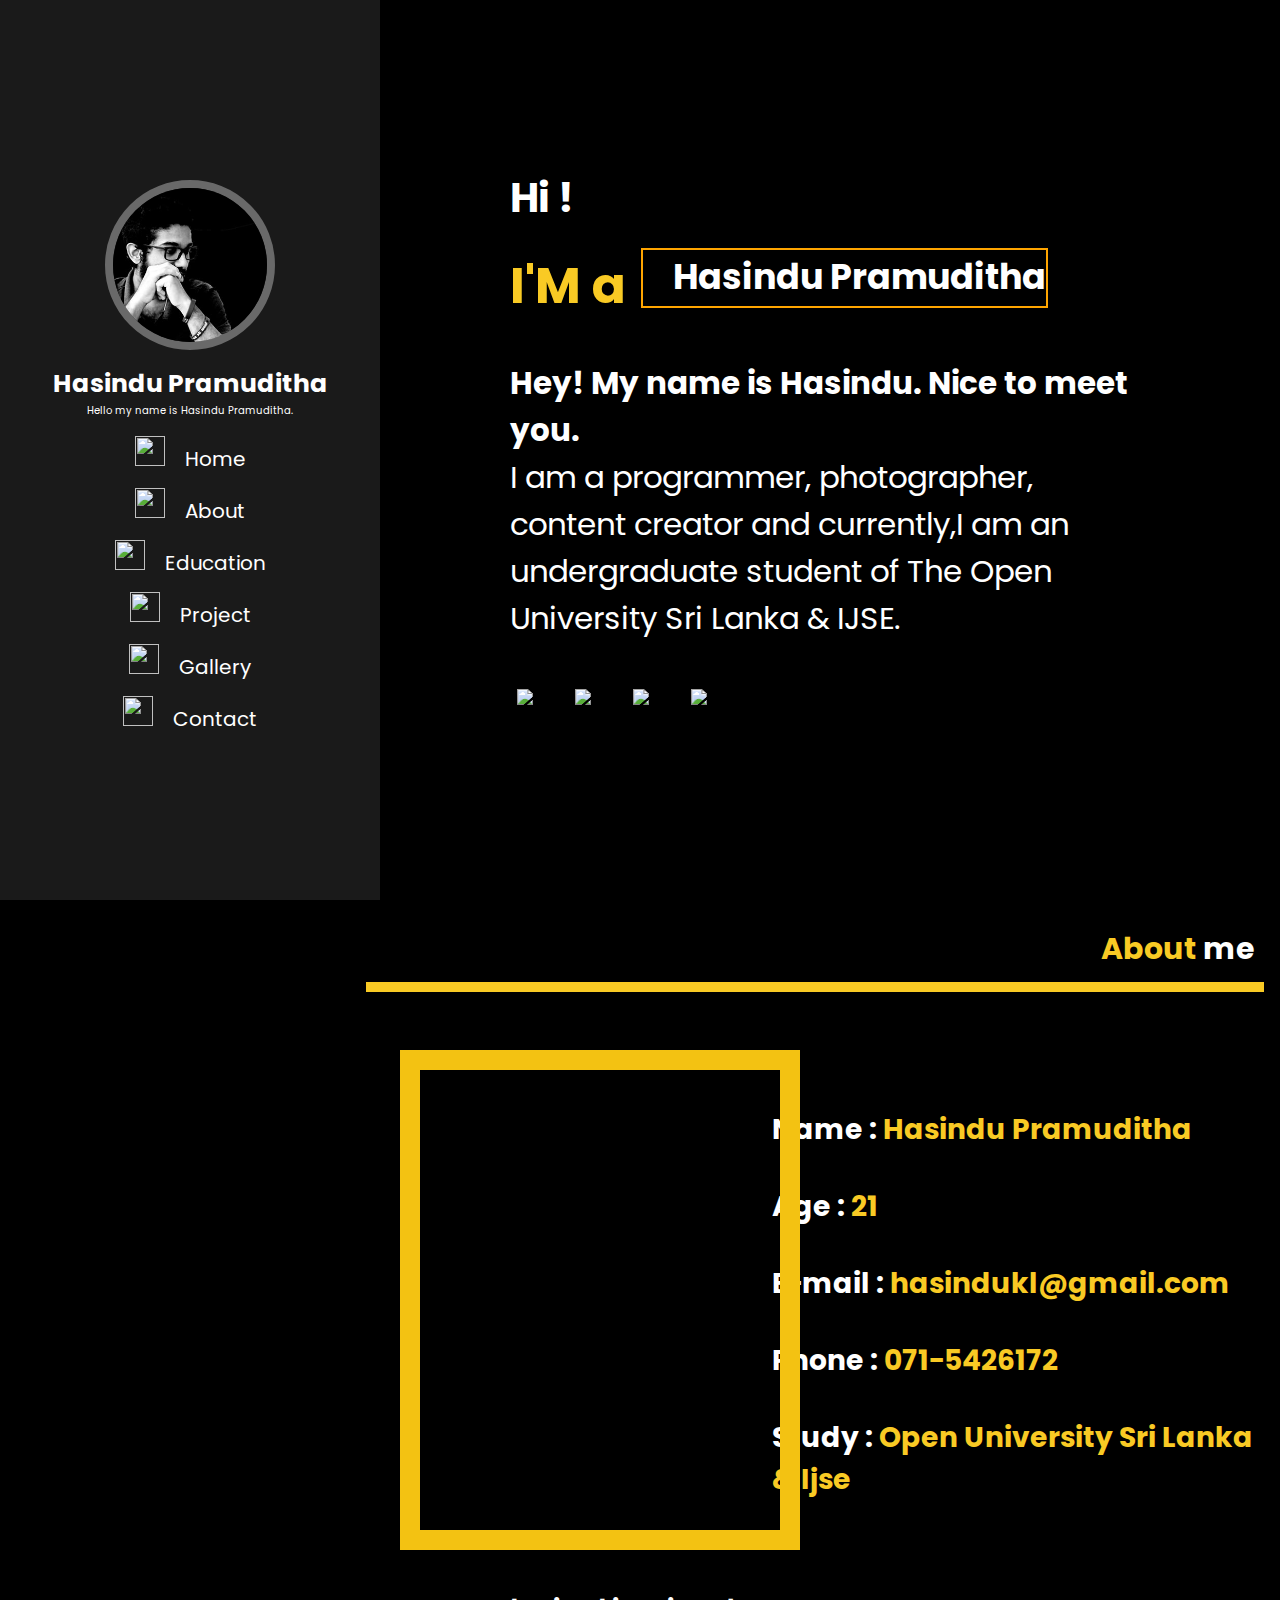
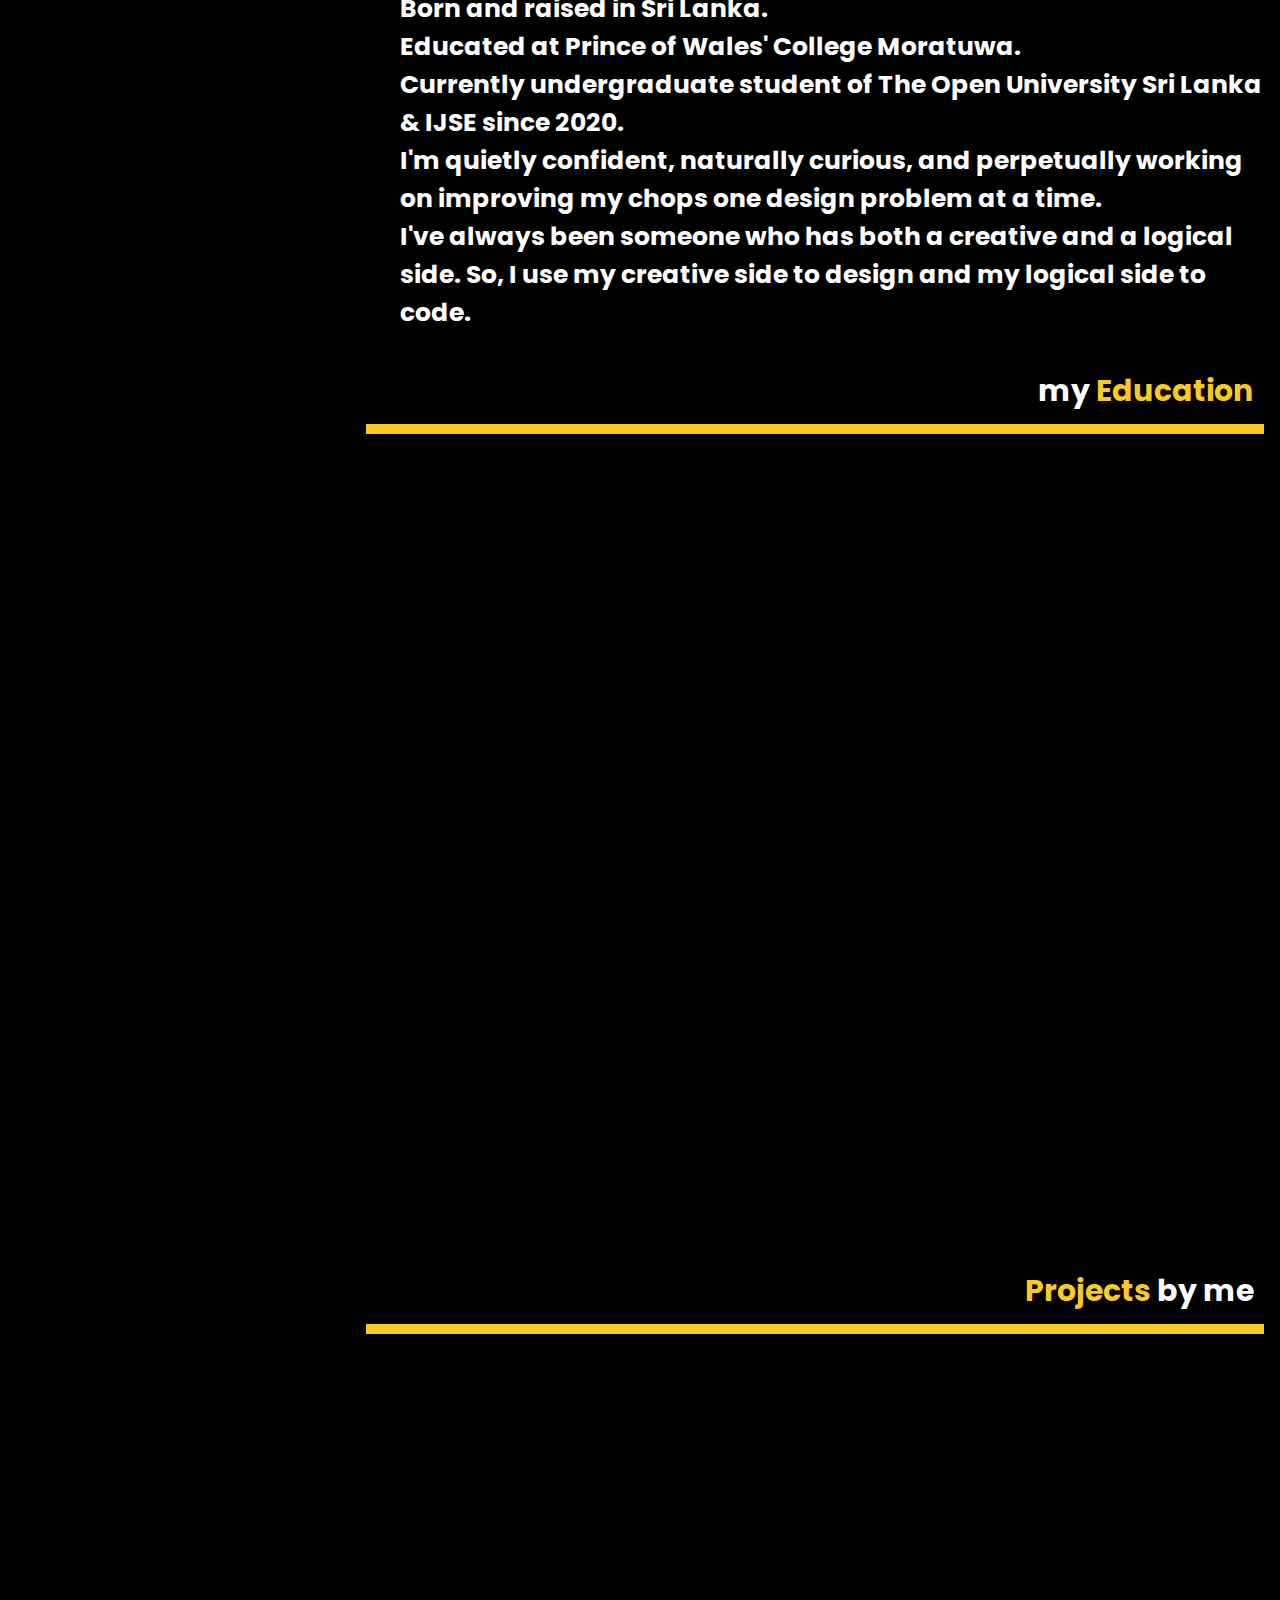
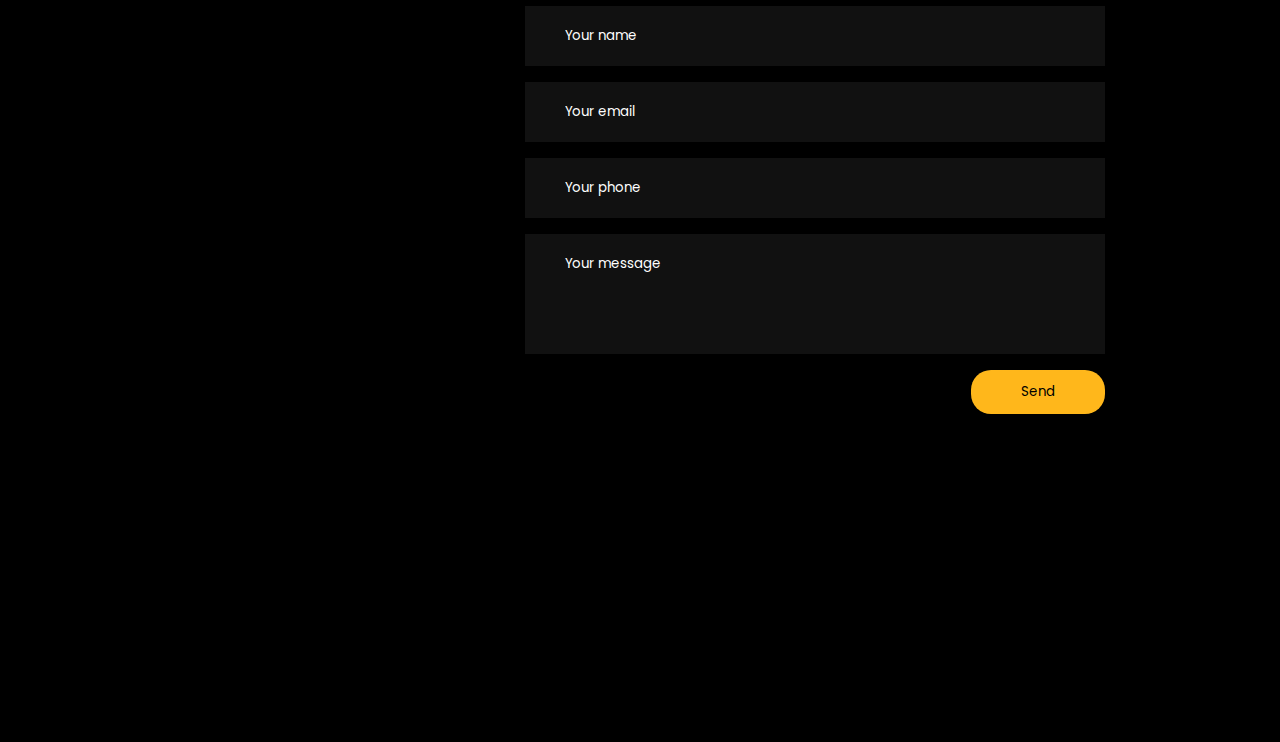
==== commit e9f095a8: "update about section   about-img" ====
--- a/index.html
+++ b/index.html
@@ -161,8 +161,15 @@
     <br>
     <div class="row">
 
-        <img class="info-img" src="assets/img/6.jpg">
-       
+        <div class="about-img">
+            <div class="frame"></div>
+            <div class="slide">
+                <img src="assets/img/img.png" alt="fff">
+            </div>
+        </div>
+
+
+
         <div class ="aboutInfo">
 
             <h3><span class="aboutSpan">Name : </span>Hasindu Pramuditha</h3>
--- a/css/index.css
+++ b/css/index.css
@@ -380,6 +380,75 @@
 
 
 /*    start About  View*/
+.about-img {
+    width: 400px;
+    height: 500px;
+    position: relative;
+    /*margin: 50px auto;*/
+}
+
+.frame {
+    width: 400px;
+    height: 500px;
+    border: 20px solid #f3c212;
+    /* border-image: url(images/img.jpg) 25 25;*/
+    position: absolute;
+    z-index: 1;
+    animation: frame 5s linear infinite;
+}
+
+@keyframes frame {
+    0% {
+        transform: scale(.9);
+        opacity: 0;
+    }
+    20% {
+        transform: scale(1);
+        opacity: 1;
+    }
+    80% {
+        transform: scale(1);
+        opacity: 0;
+    }
+    100% {
+        transform: translateY(100px);
+        opacity: 0;
+    }
+}
+
+.slide {
+    position: absolute;
+    left: 41px;
+    bottom: -150px;
+    opacity: 0;
+    animation: slider 5s infinite;
+}
+
+.slide img {
+    width: 700px;
+    height: 850px;
+
+    z-index: -1;
+}
+
+@keyframes slider {
+    0% {
+        transform: translate(50px);
+        opacity: 0;
+    }
+    30% {
+        transform: translate(-55px);
+        opacity: 1;
+    }
+    50% {
+        transform: translate(-55px);
+        opacity: 1;
+    }
+    100% {
+        transform: translate(-100px);
+        opacity: 0;
+    }
+}
 
 
 .aboutHeading {
@@ -448,10 +517,6 @@
     font-size: 1.5rem;
 }
 
-
-.myAbout:hover {
-    color: #ffb71b;
-}
 
 .contact-form {
 
@@ -527,6 +592,7 @@
 }
 
 @media (max-width: 991px) {
+
 
     header {
 
@@ -615,17 +681,18 @@
 
     }
 
+    .myDetail {
+        color: white;
+        padding-left: 1rem;
+        font-size: 2rem;
+
+    }
+
+    .im {
+        font-size: 2rem;
+    }
+
     /*   About page*/
-    .info-img {
-
-        padding-right: 1rem;
-        height: 20rem;
-        width: 20rem;
-
-
-    }
-
-
     .aboutInfo {
 
         justify-content: right;
@@ -650,15 +717,31 @@
 
         padding-right: 2rem;
 
+
+    }
+
+
+    .about .myAbout {
+
+
+        font-size: 1.5rem;
+
     }
 
 
     /* End HOME mobile view home */
     /*    start About MOBILE View*/
-
-
-}
-
-
-
-
+    /* CONTACT PAGE*/
+    .contact-form {
+
+
+        padding-top: 150px;
+
+
+    }
+
+}
+
+
+
+
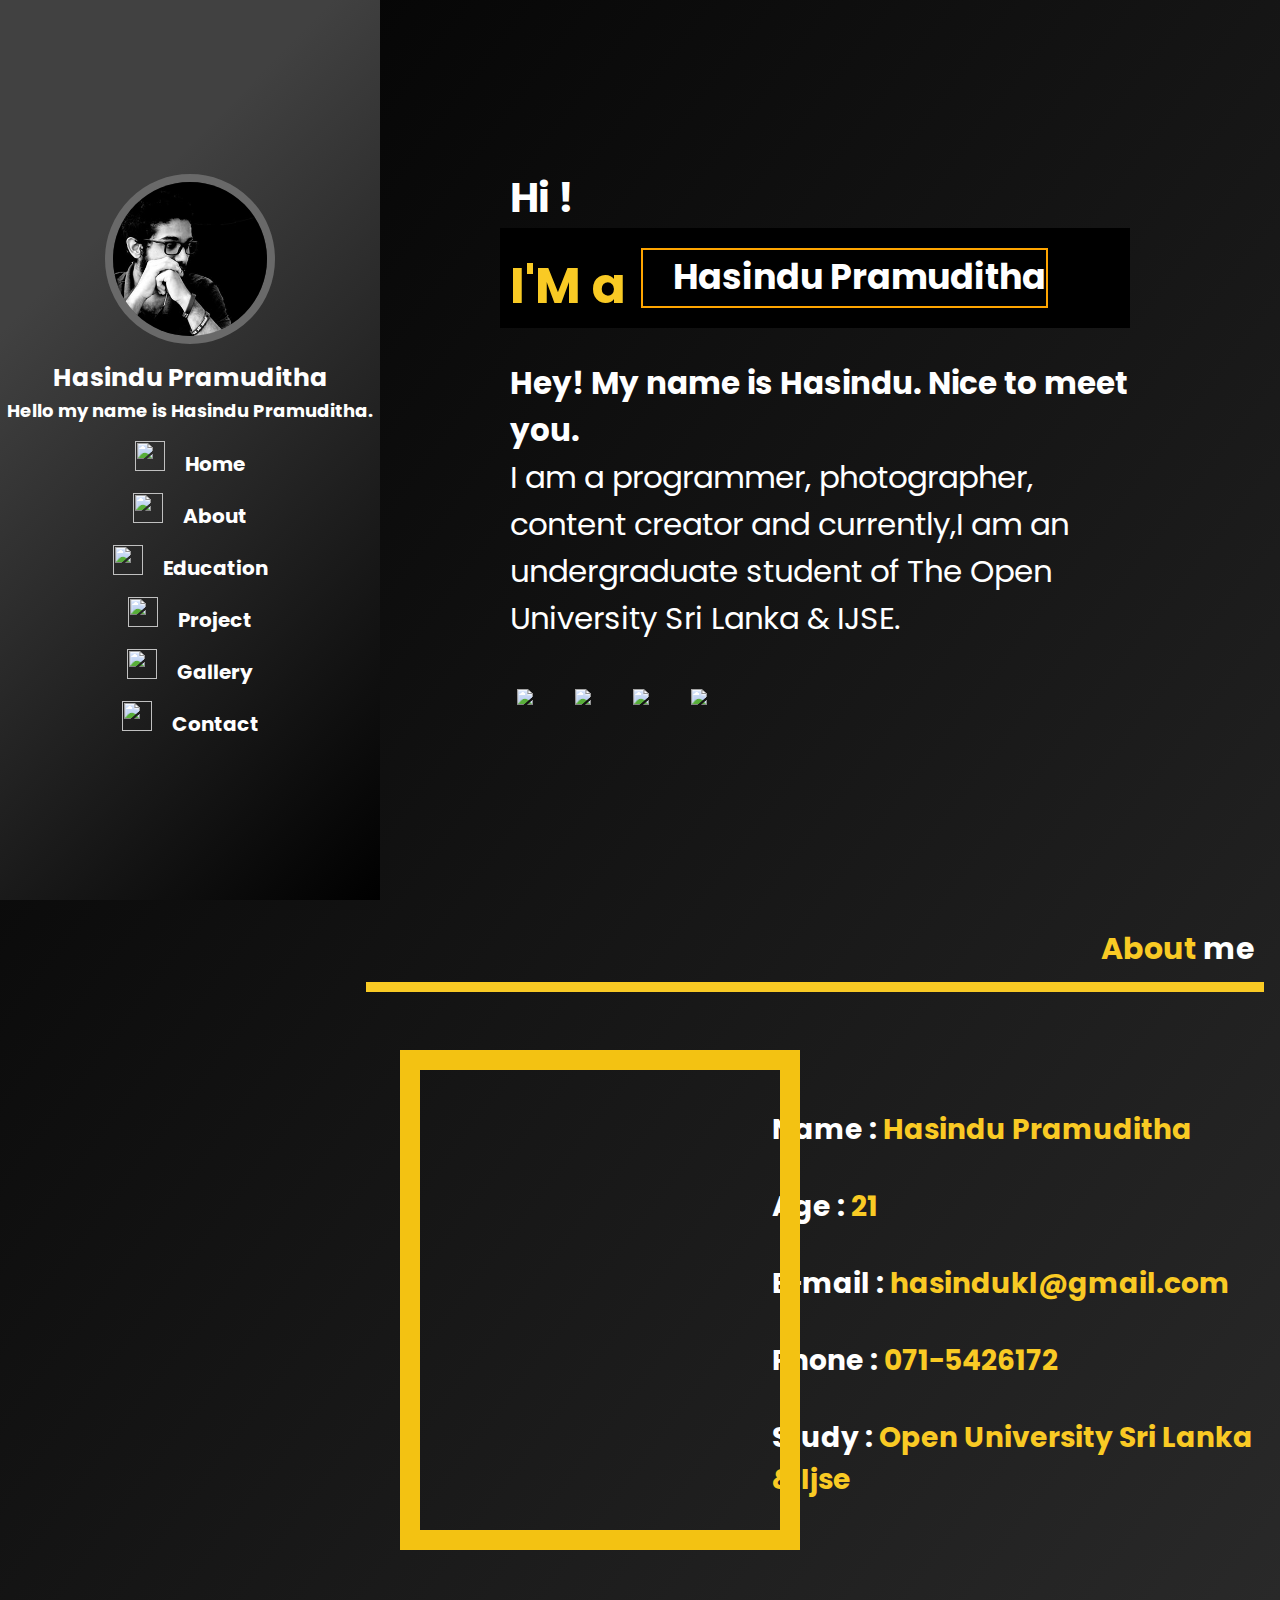
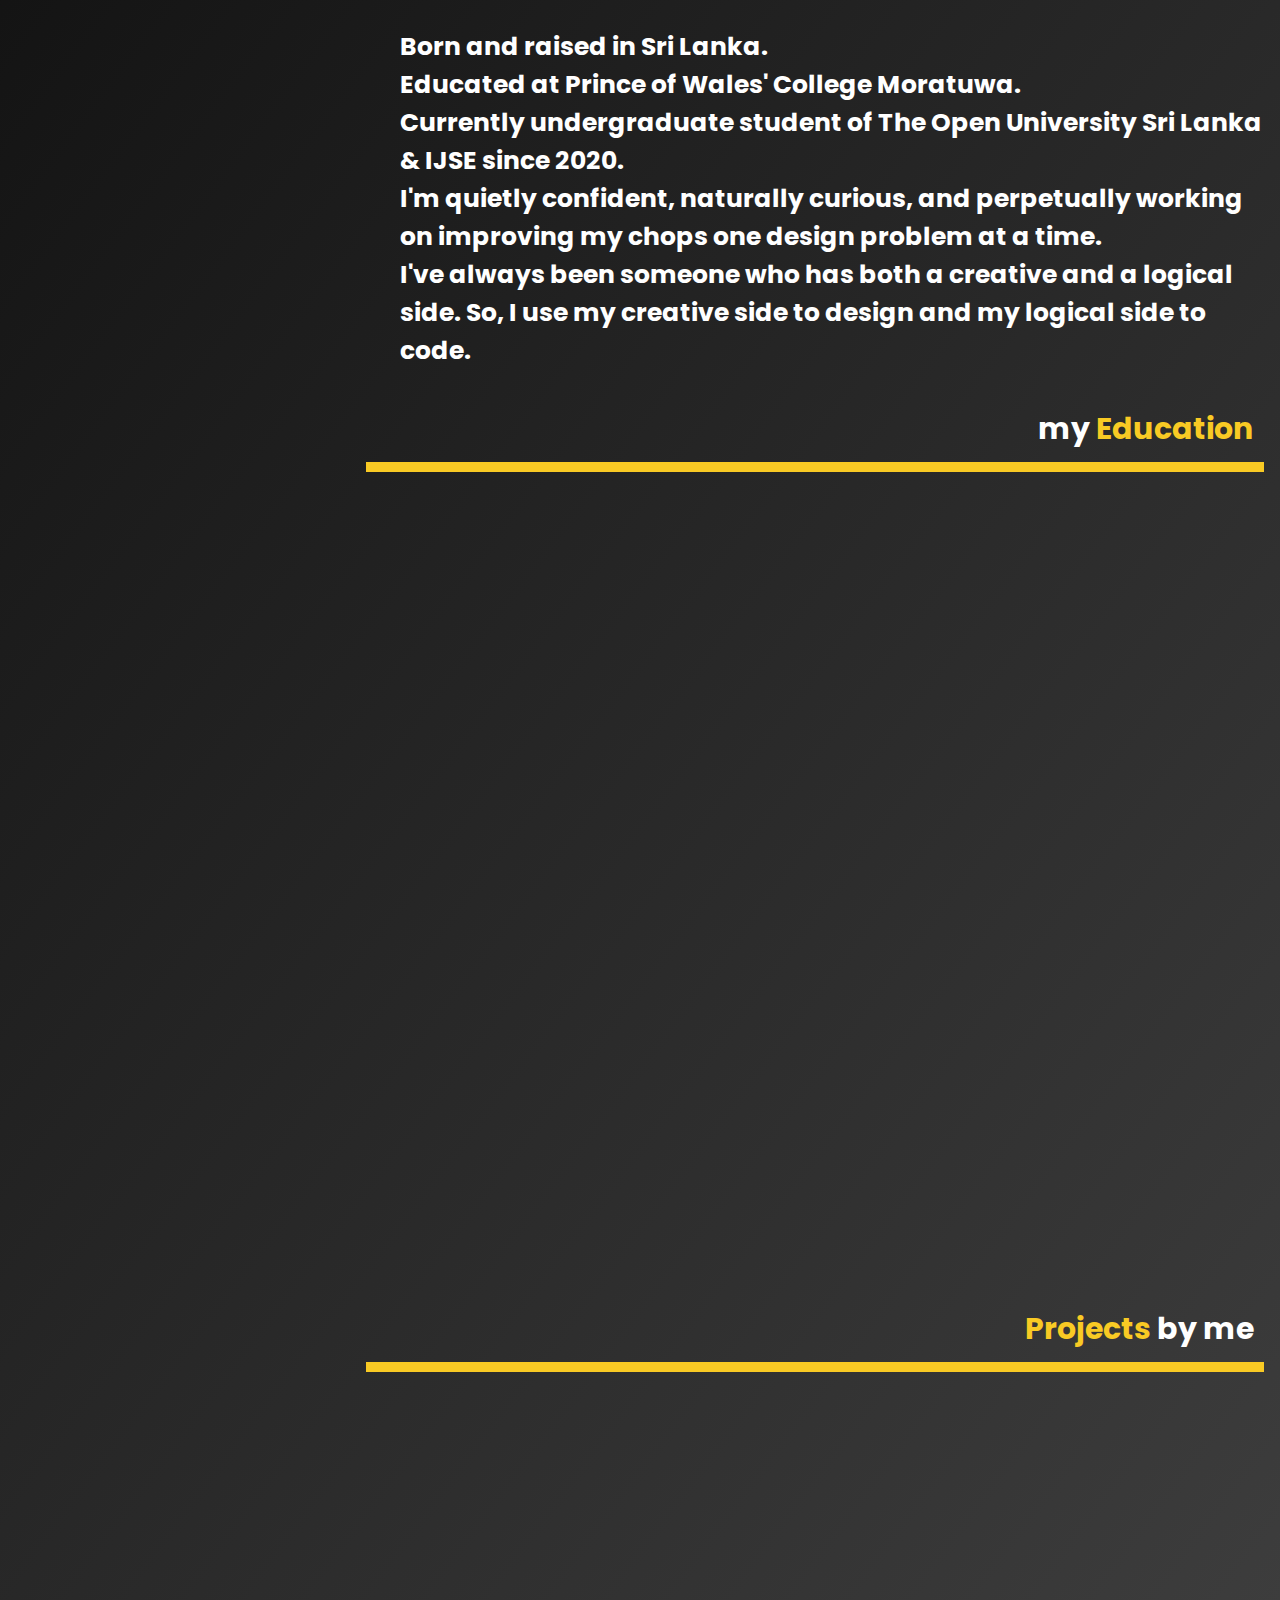
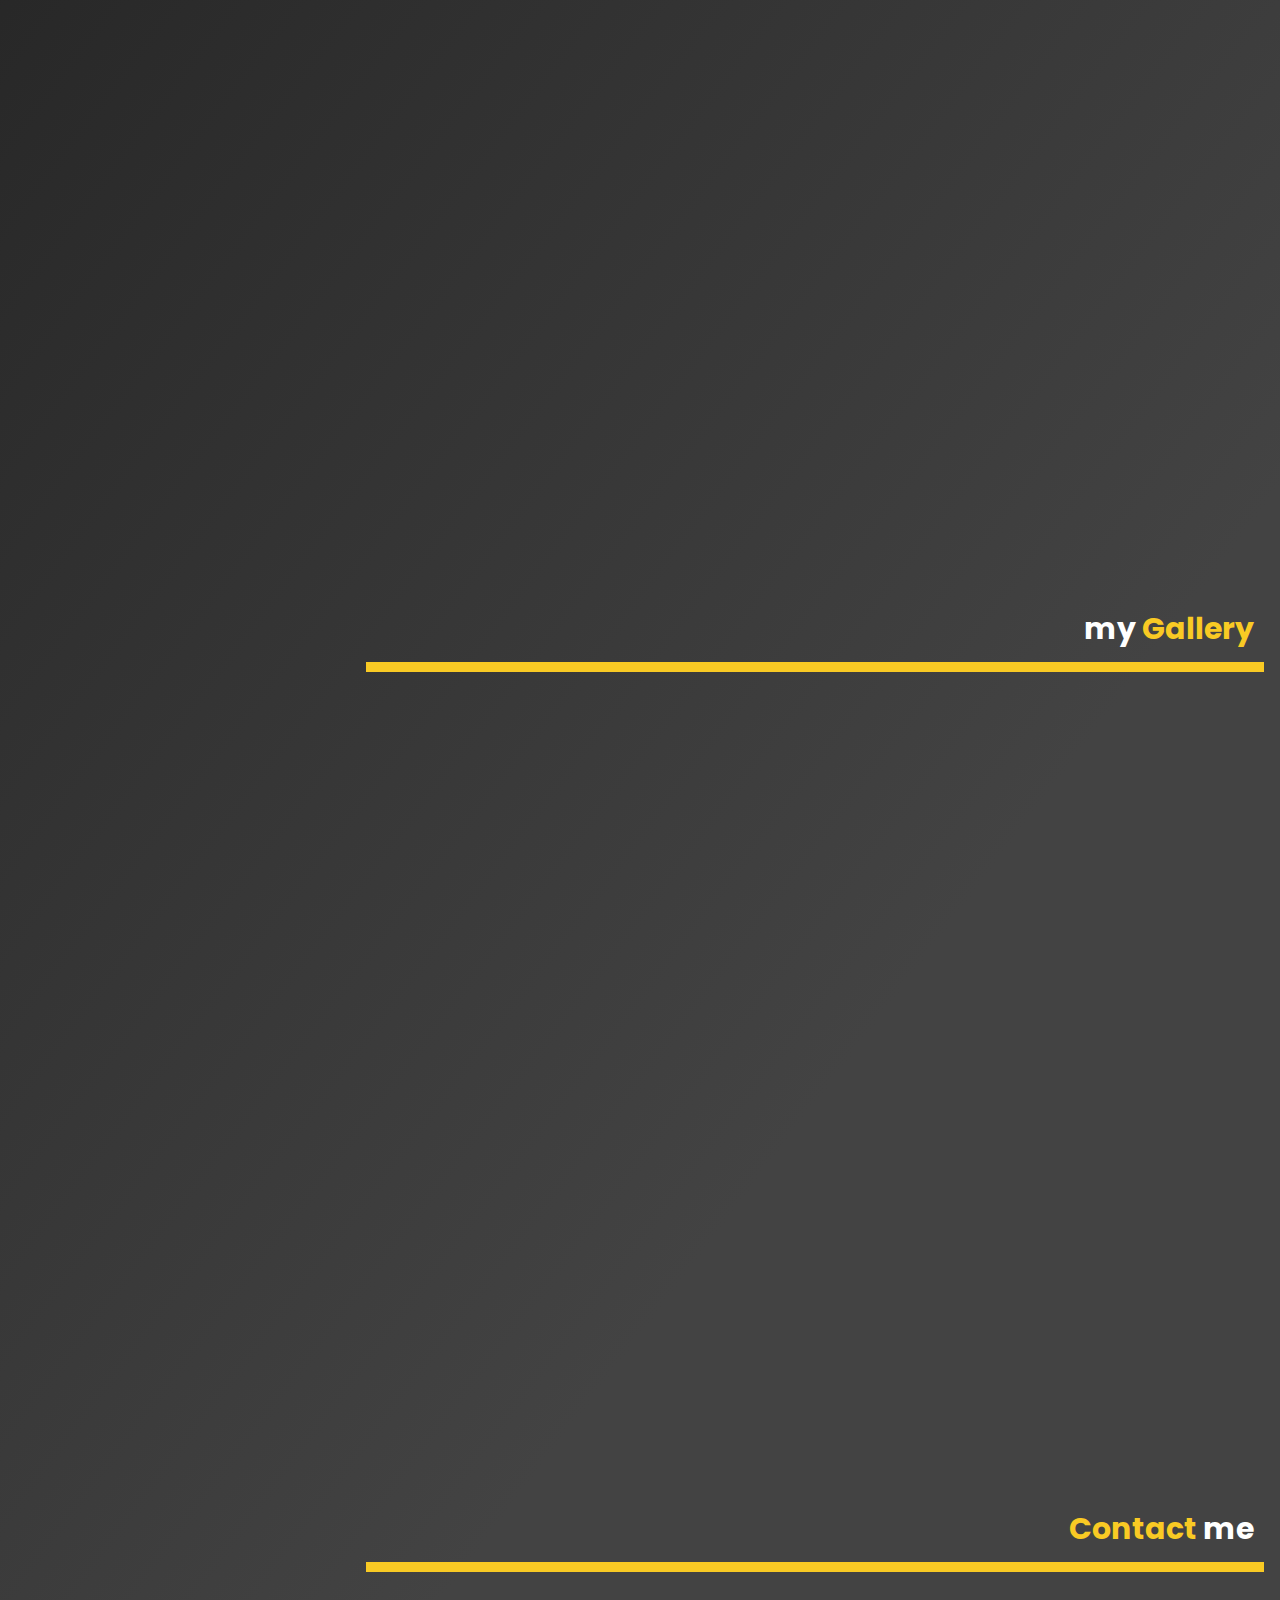
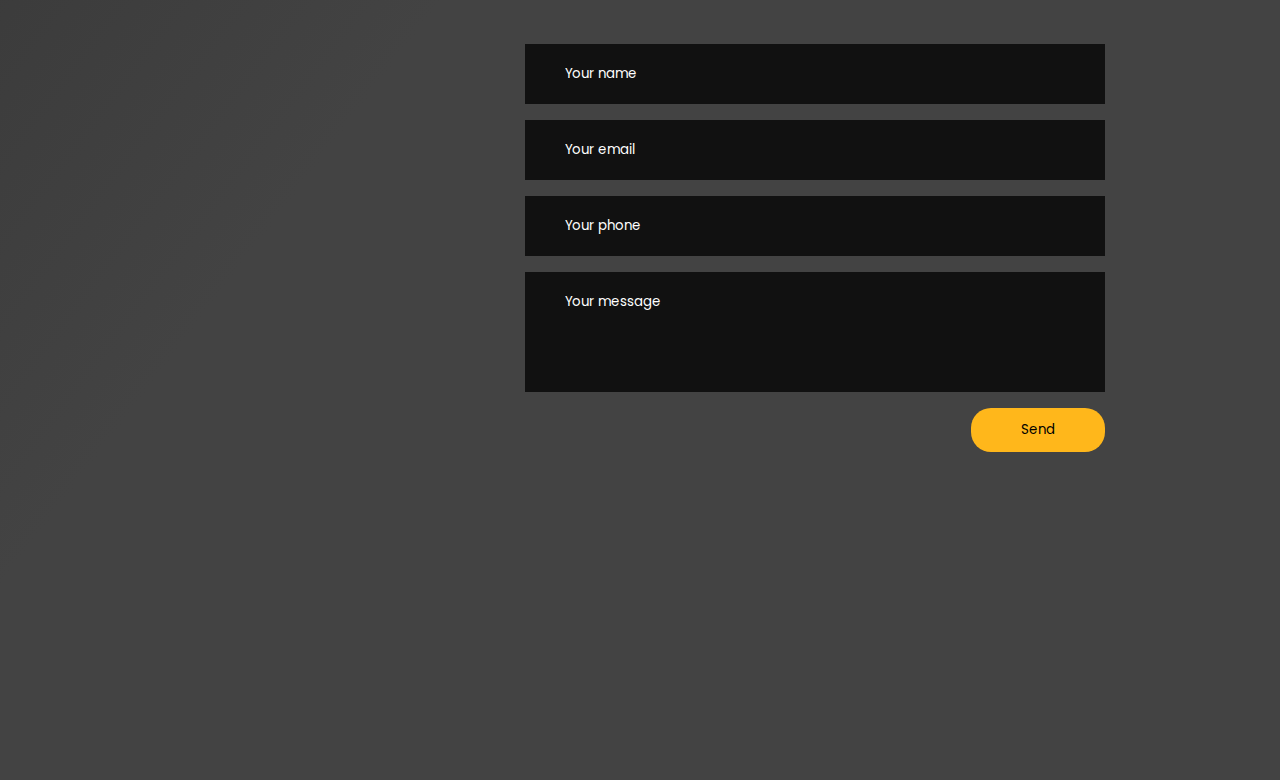
==== commit 70414408: "change some colors" ====
--- a/index.html
+++ b/index.html
@@ -6,6 +6,7 @@
     <title>Hasindu Pramuditha | Home |</title></title>
     <meta content="width=device-width, initial-scale=1.0" name="viewport">
     <link href="css/index.css" rel="stylesheet">
+    <meta name="them-color" content="black">
     <link rel="https://cdnjs.cloudflare.com/ajax/libs/jquery/3.6.0/jquery.min.js">
     <link rel="https://cdnjs.cloudflare.com/ajax/libs/font-awesome/6.0.0-beta2/css/all.min.css">
     <link href="https://fonts.googleapis.com" rel="preconnect">
@@ -188,6 +189,8 @@
     </div>
     <div class="aboutPara">
     <p class="myAbout">
+        <br>
+
         <b>Born and raised in Sri Lanka. <br>Educated at Prince of Wales' College Moratuwa.
             <br>Currently undergraduate student of The Open University Sri Lanka & IJSE since 2020.
 
--- a/css/index.css
+++ b/css/index.css
@@ -19,7 +19,7 @@
 
 *::selection {
 
-    background: var(--yellow);
+    background: #f9ca24;
     color: #333;
 }
 
@@ -39,7 +39,7 @@
 
 html::-webkit-scrollbar-thumb {
 
-    background: var(--yellow);
+    background: #f9ca24;
 
 }
 
@@ -47,7 +47,8 @@
 
 body {
     scroll-behavior: smooth;
-    background-color: black;
+    background-color: #000000;
+    background-image: linear-gradient(127deg, #000000 0%, #434343 74%);
     overflow: hidden;
     padding-left: 35rem;
 
@@ -70,7 +71,8 @@
     z-index: 1000;
     height: 100%;
     width: 38rem;
-    background: #1a1a1a;
+    background-color: #000000;
+    background-image: linear-gradient(315deg, #000000 0%, #414141 74%);
     display: flex;
     color: white;
     align-items: center;
@@ -79,6 +81,7 @@
     text-align: center;
 
 }
+
 
 header .topSection img {
 
@@ -108,23 +111,22 @@
 header .topSection .name:hover {
 
     padding-left: 60px;
-    color: yellow;
+    background: orange;
 
 }
 
 header .topSection .headerText {
 
-    font-size: 1rem;
-    color: white;
+    font-size: 1.8rem;
+    color: white;
+    font-weight: bolder;
     padding-bottom: 1rem;
 
-
 }
 
 header .navbar ul {
 
     list-style: none;
-
 
 }
 
@@ -135,13 +137,14 @@
     margin: 0.6rem;
     font-size: 2rem;
     color: white;
+    font-weight: bolder;
 
 }
 
 header .navbar ul li a:hover {
 
     padding-left: 60px;
-    color: yellow;
+    color: orange;
 
 }
 
@@ -153,25 +156,12 @@
     width: 30px;
 }
 
-#menu {
-
-    position: fixed;
-    top: 2rem;
-    right: 2rem;
-    background: dimgrey;
-    cursor: pointer;
-    font-size: 2.5rem;
-    padding: 1rem 1.5rem;
-    z-index: 1000;
-    display: none;
-
-}
 
 /*Home Section*/
 
 
 .home {
-    color: #f9ca24;
+
     display: flex;
     justify-content: center;
     flex-flow: column;
@@ -230,6 +220,7 @@
 }
 
 .myDetail {
+
     color: white;
     padding-left: 1rem;
     font-size: 3.1rem;
@@ -271,7 +262,7 @@
 .home :hover {
 
     padding-left: 10px;
-    color: yellow;
+    color: orange;
 
 }
 
@@ -293,7 +284,7 @@
 .socialLinks a:hover {
 
     padding-left: 10px;
-    color: yellow;
+    color: orange;
 
 }
 
@@ -504,13 +495,14 @@
 
 
 .about .myAbout {
-
+    z-index: 1;
     color: white;
     font-size: 2.5rem;
     display: compact;
 }
 
 .aboutPara {
+
 
     padding-left: 4rem;
     padding-top: 4rem;
@@ -723,7 +715,7 @@
 
     .about .myAbout {
 
-
+        margin-top: 3rem;
         font-size: 1.5rem;
 
     }
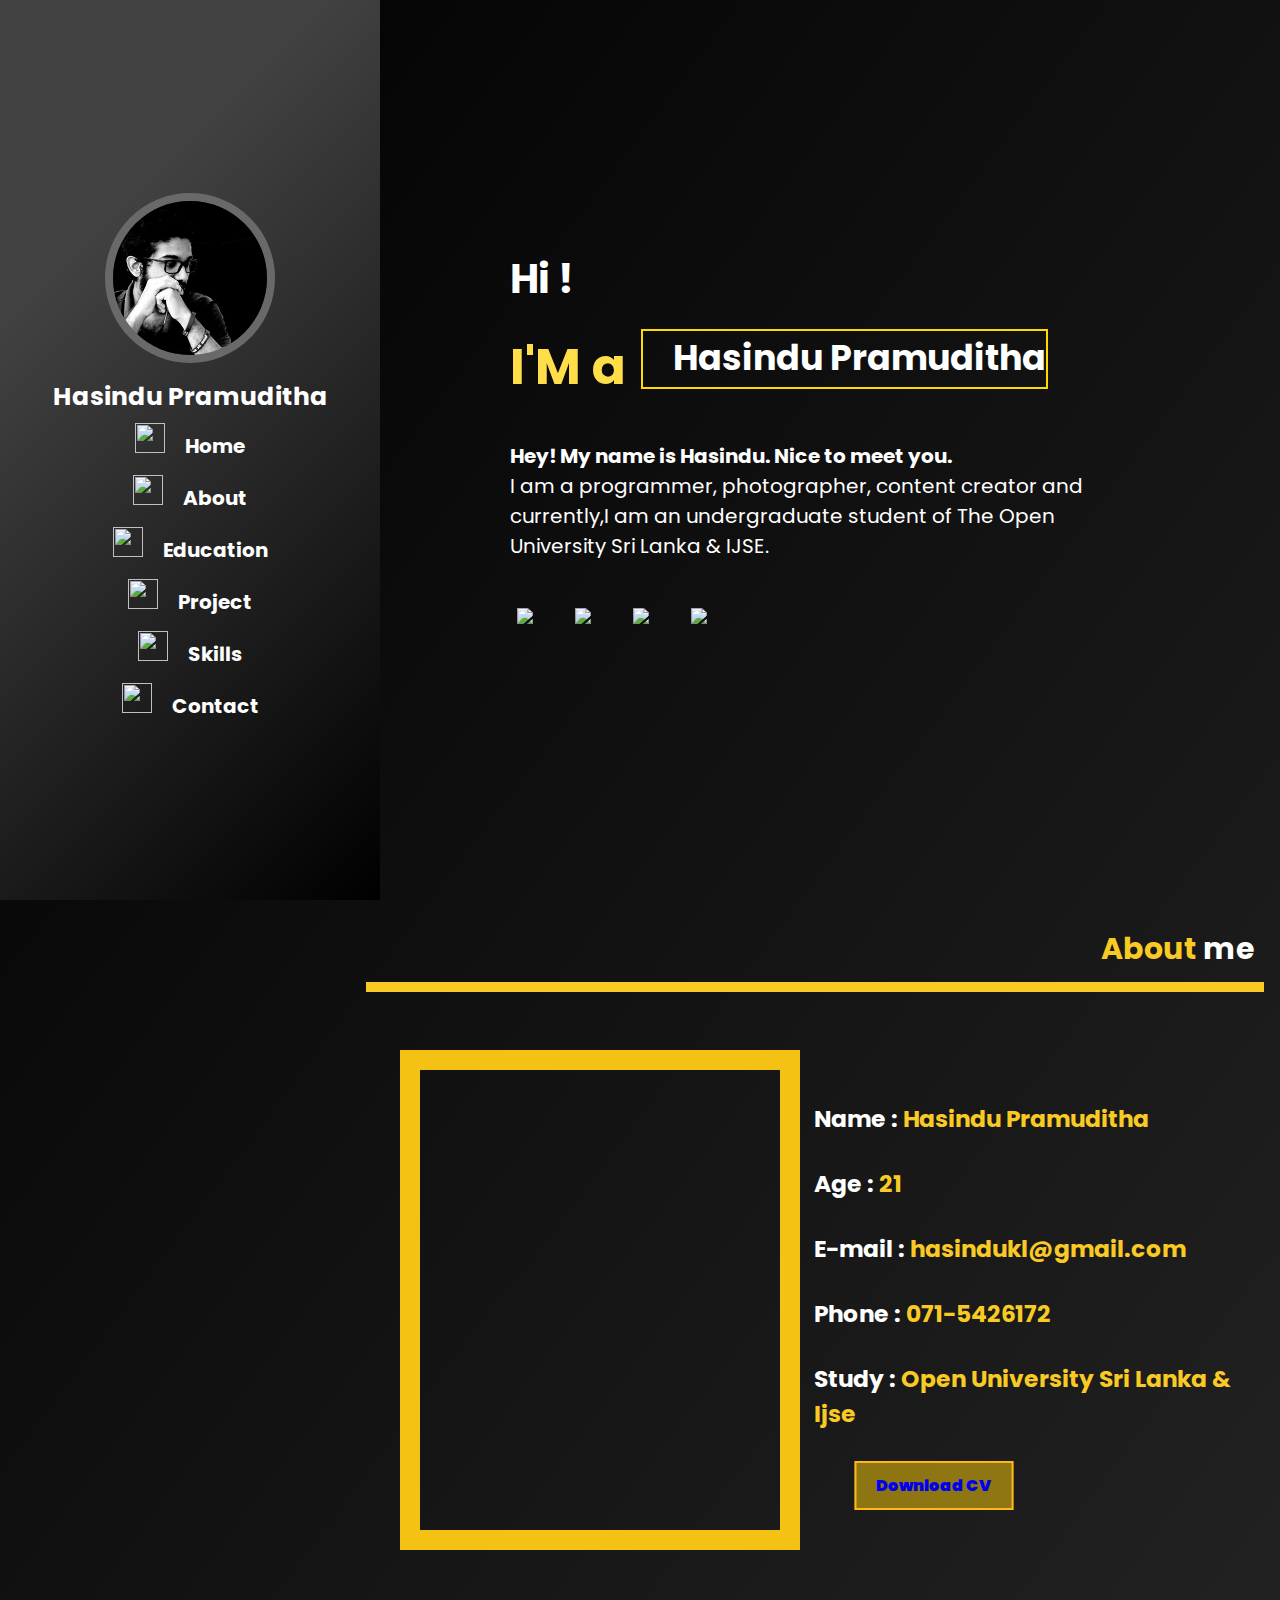
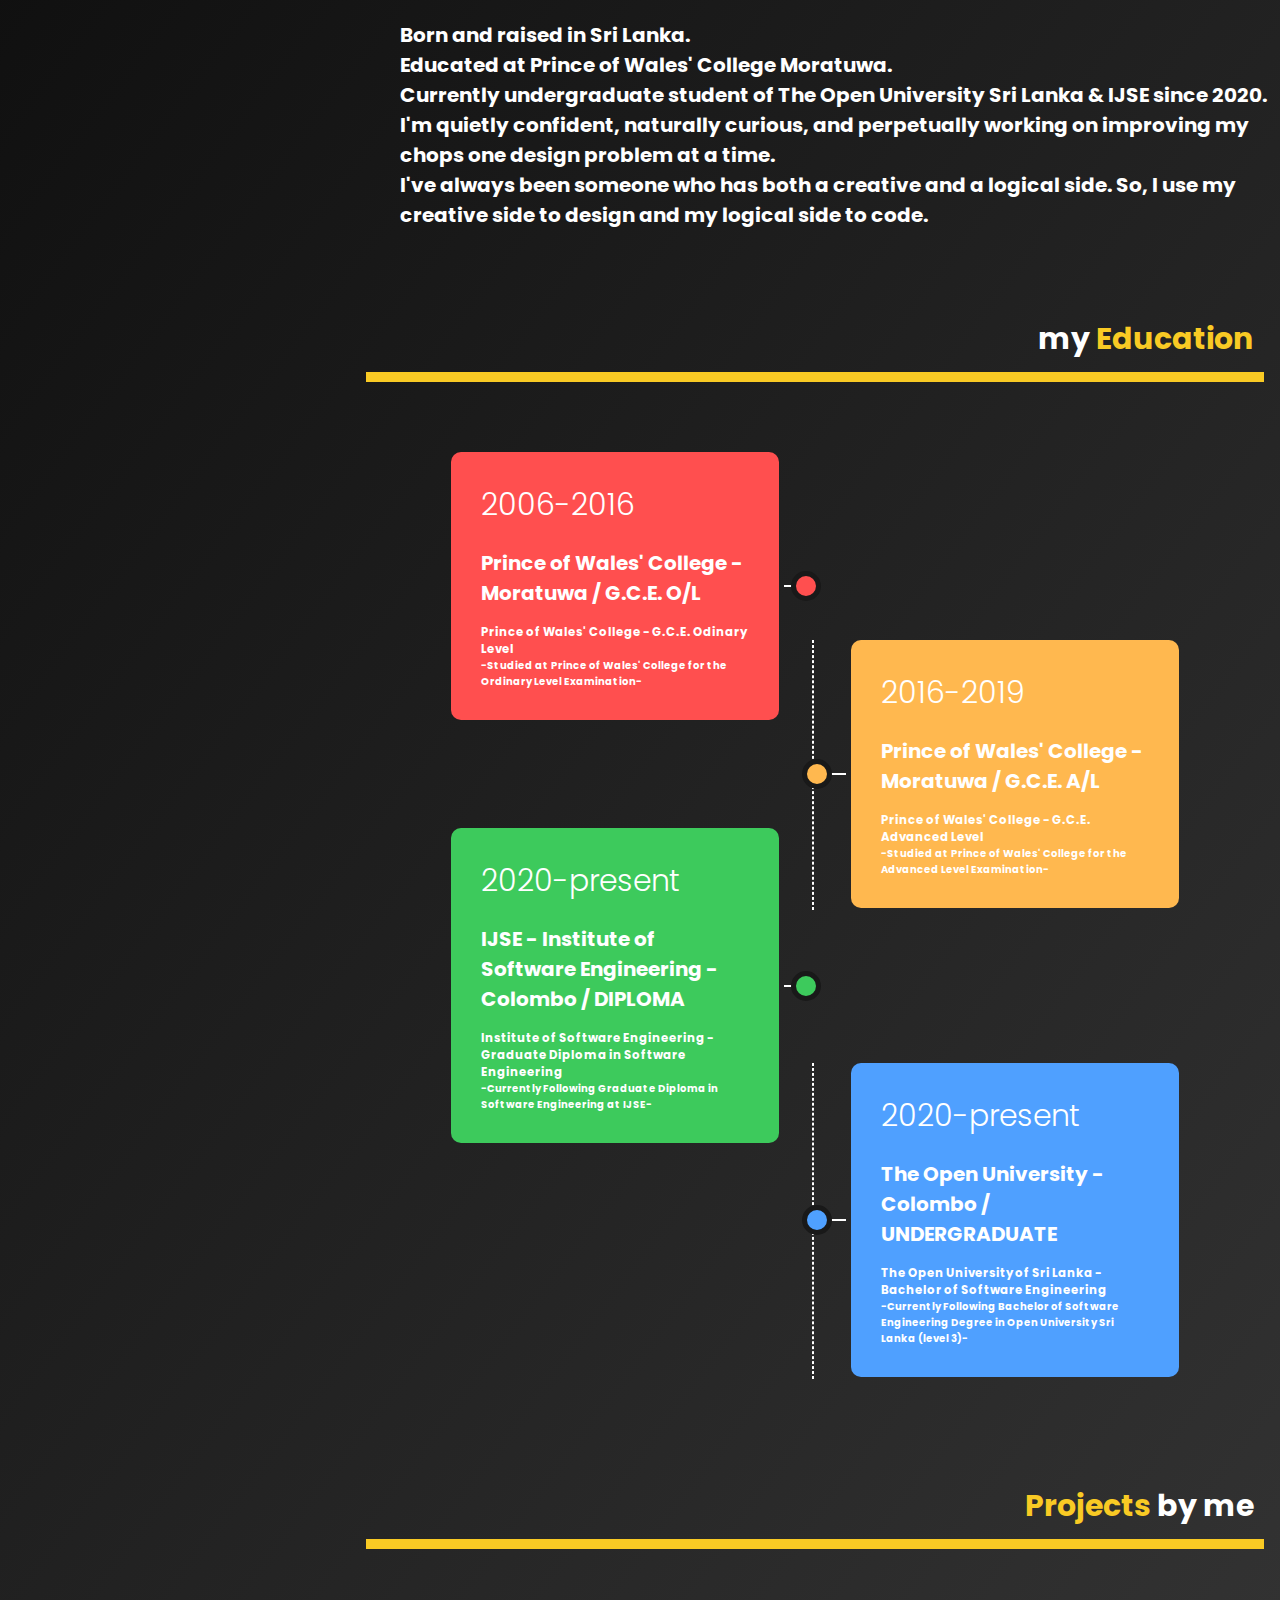
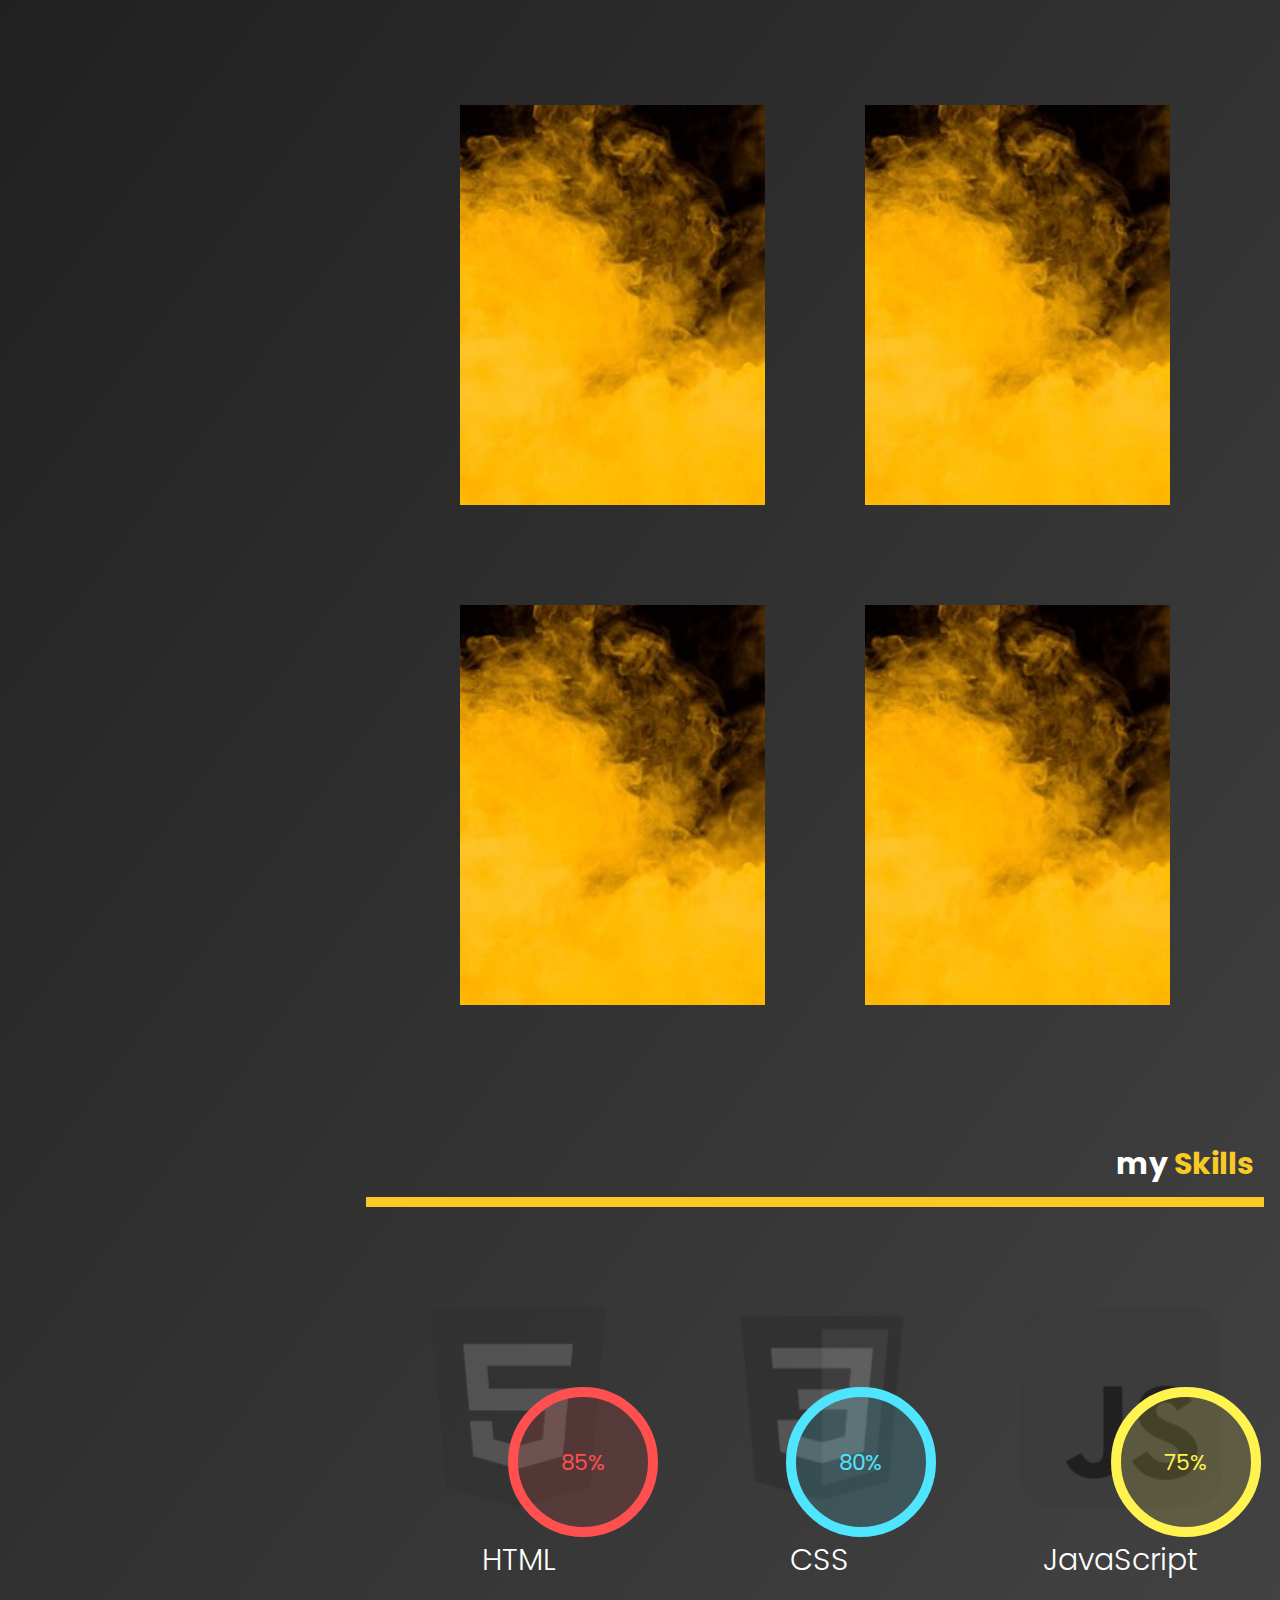
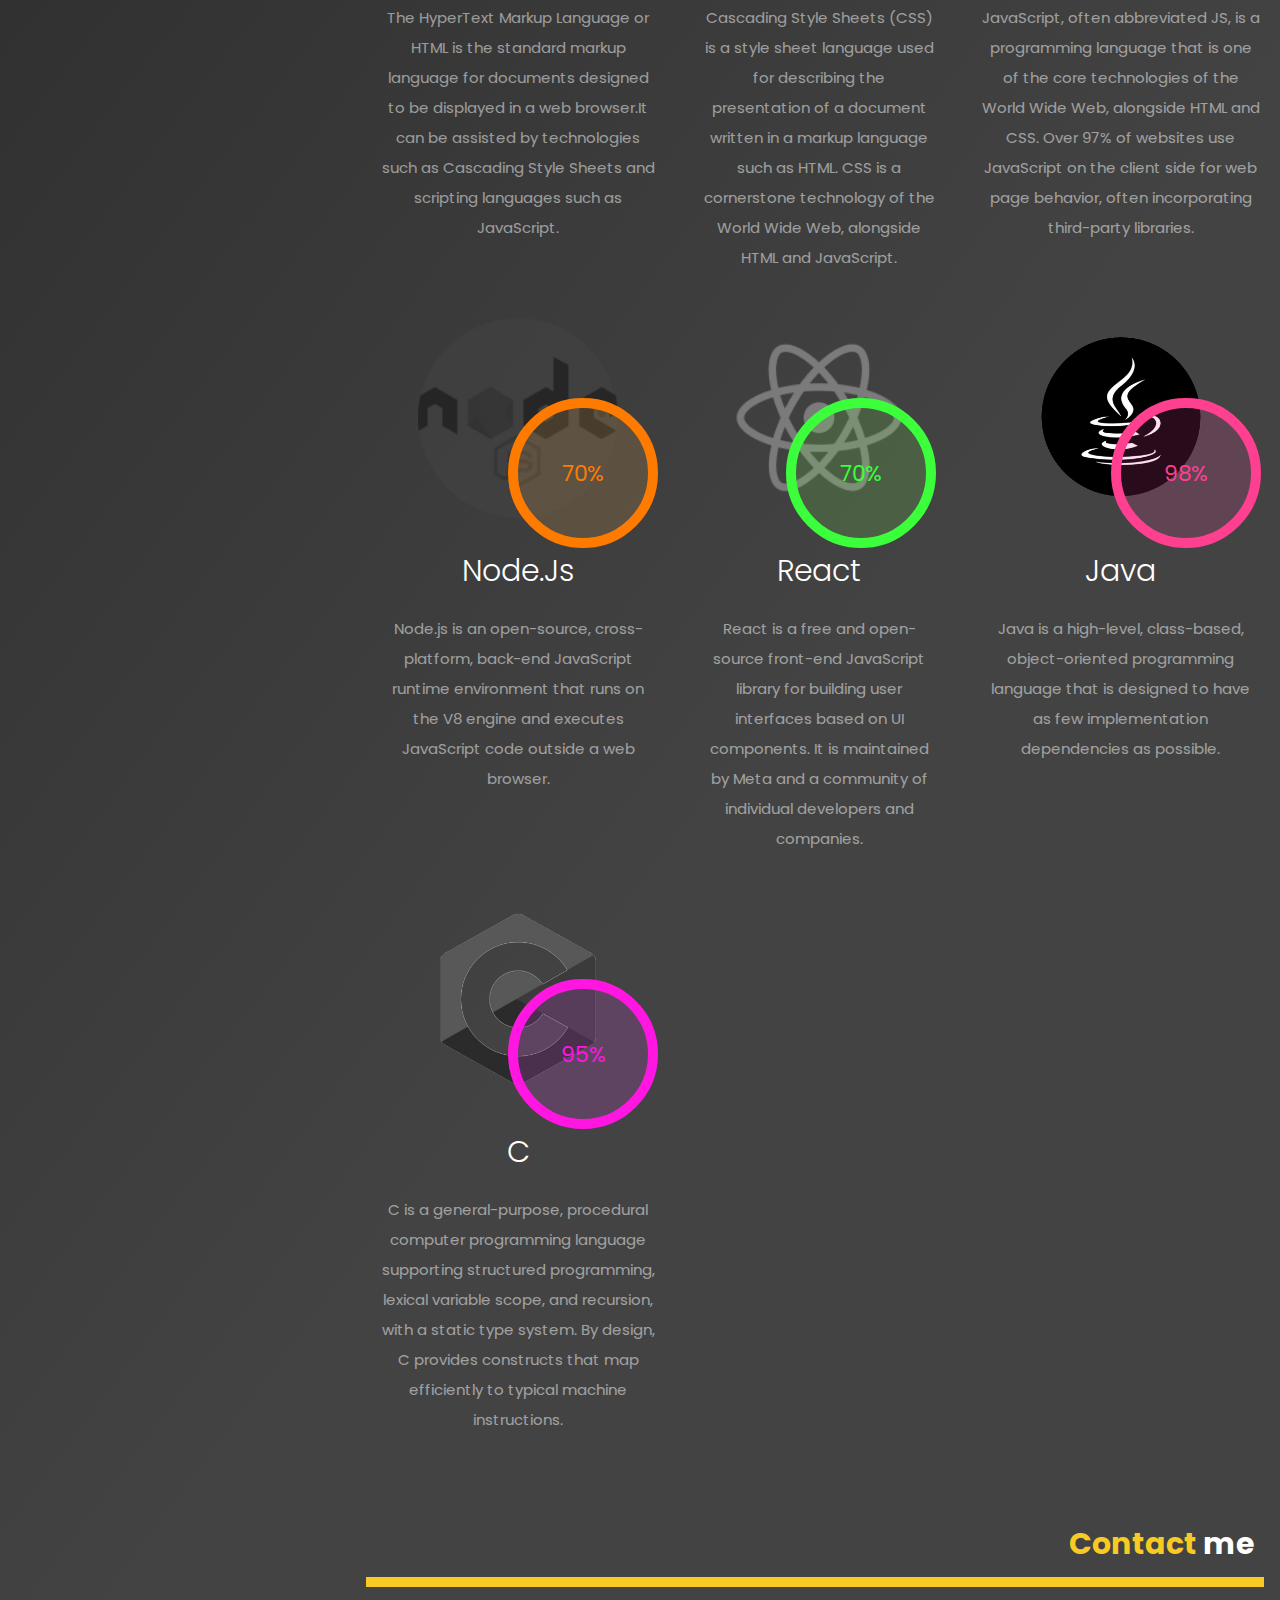
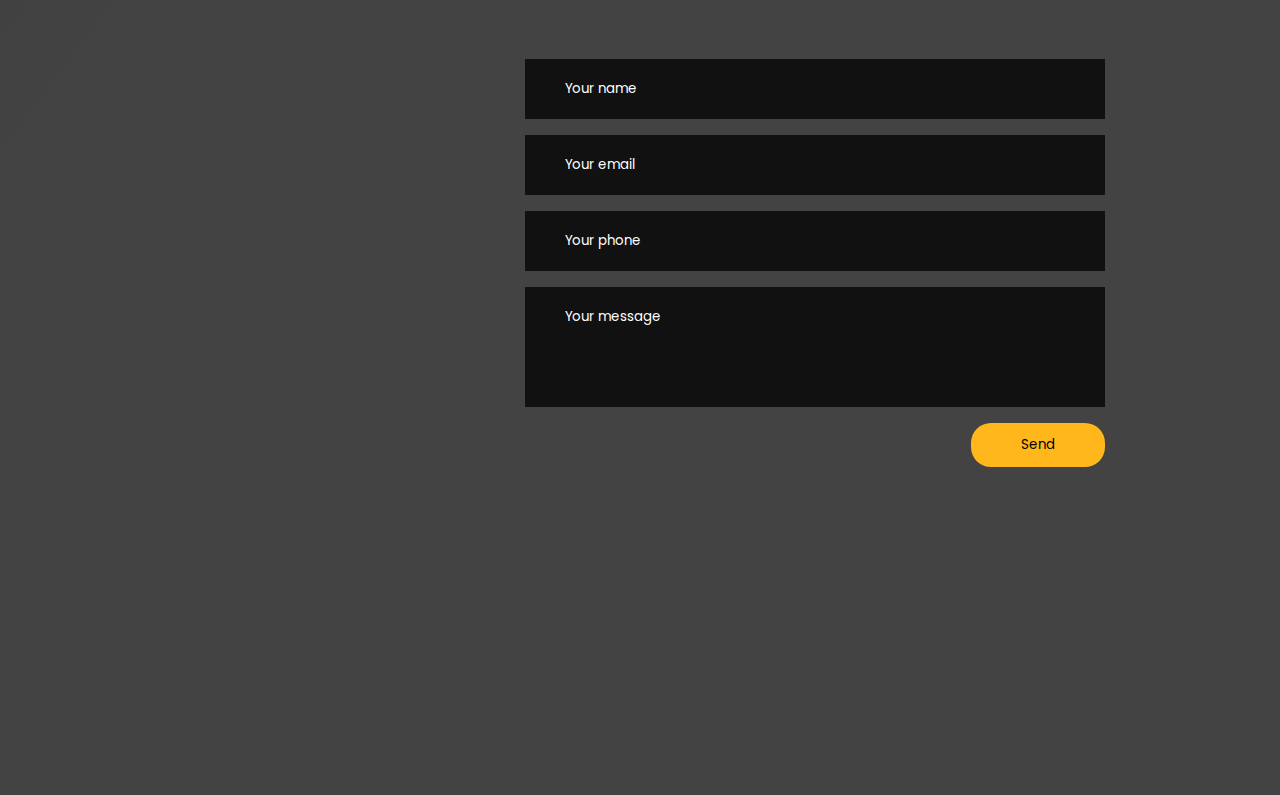
==== commit be8c5bc7: "update" ====
--- a/index.html
+++ b/index.html
@@ -3,10 +3,10 @@
 <head>
 
     <meta charset="UTF-8">
-    <title>Hasindu Pramuditha | Home |</title></title>
+    <title>Hasindu Pramuditha | Home |</title>
     <meta content="width=device-width, initial-scale=1.0" name="viewport">
     <link href="css/index.css" rel="stylesheet">
-    <meta name="them-color" content="black">
+    <meta name="theme-color" content="black">
     <link rel="https://cdnjs.cloudflare.com/ajax/libs/jquery/3.6.0/jquery.min.js">
     <link rel="https://cdnjs.cloudflare.com/ajax/libs/font-awesome/6.0.0-beta2/css/all.min.css">
     <link href="https://fonts.googleapis.com" rel="preconnect">
@@ -30,7 +30,7 @@
 
         <img src="assets/img/1.jpg">
         <h1 class="name">Hasindu Pramuditha</h1>
-        <p class="headerText">Hello my name is Hasindu Pramuditha.</p>
+        <!--<p class="headerText">Hello my name is Hasindu Pramuditha.</p>-->
 
     </div>
 
@@ -49,7 +49,7 @@
                                             src="https://img.icons8.com/ios-filled/100/ffffff/project.png"/>Project</a>
             </li>
             <li><a href="#gallery"><img class="icon"
-                                            src="https://img.icons8.com/external-kiranshastry-solid-kiranshastry/100/ffffff/external-gallery-miscellaneous-kiranshastry-solid-kiranshastry.png"/>Gallery</a>
+                                            src="https://img.icons8.com/external-kiranshastry-solid-kiranshastry/100/ffffff/external-gallery-miscellaneous-kiranshastry-solid-kiranshastry.png"/>Skills</a>
             </li>
             <li><a href="#contact"><img class="icon"
                                             src="https://img.icons8.com/ios-filled/100/ffffff/contact-card.png"/>Contact</a>
@@ -79,7 +79,7 @@
         <div class="links"><a href="about.html"><i class="fas fa-desktop"></i>About</a> </div>
         <div class="links"><a href="education.html"><i class="fas fa-desktop"></i>Education</a> </div>
         <div class="links"><a href="project.html"><i class="fas fa-desktop"></i>Project</a></div>
-        <div class="links"><a href="gallery.html"><i class="fas fa-desktop"></i>Gallery</a> </div>
+        <div class="links"><a href="gallery.html"><i class="fas fa-desktop"></i>Skills</a> </div>
         <div class="links"><a href="contact.html"><i class="fas fa-desktop"></i>Contact</a> </div>
 
     </div>
@@ -183,9 +183,16 @@
             <br>
             <h3><span class="aboutSpan">Study : </span> Open University Sri Lanka & Ijse </h3>
 
-        </div>
-
-
+            <div class="btn">
+                
+                <button class="download-cv-button"><a href="CV - Hasindu Pramuditha.pdf">Download CV</a></button>
+
+            </div>
+            
+
+        </div>
+
+        
     </div>
     <div class="aboutPara">
     <p class="myAbout">
@@ -203,28 +210,75 @@
             logical side to code.
         </b>
             </p>
-
-    </div>
+    </div>
+</section>
 
 
 
 <!-- EDUCATIOJN-->
 
-
-</section>
-
-
-
 <section class="education" id="education">
 
     <h1 class="aboutHeading">my <span>Education</span> </h1>
 
-    <div class="aboutPara">
-    
-    </div>
-
-
-
+    <div class="timeline">
+
+        <!--2006-2016-->
+        <div class="card">
+            <div class="card-body">
+                <h1 class="card-title">2006-2016</h1>
+                <h1>Prince of Wales' College - Moratuwa / G.C.E. O/L</h1>   
+                <br>
+                <h3>Prince of Wales' College - G.C.E. Odinary Level</h3>
+                <p class="card-detail">
+                    -Studied at Prince of Wales' College for the Ordinary Level Examination-
+                    </p>
+            </div>
+        </div>
+
+        <!--2016-2019-->
+        <div class="card">
+            <div class="card-body">
+                <h1 class="card-title">2016-2019</h1>
+                <h1>Prince of Wales' College - Moratuwa / G.C.E. A/L</h1>   
+                <br>
+                <h3>Prince of Wales' College - G.C.E. Advanced Level</h3>
+                <p class="card-detail">
+                    -Studied at Prince of Wales' College for the Advanced Level Examination-
+                    </p>
+            </div>
+        </div>
+
+        <!--2020-present-->
+        <div class="card">
+            <div class="card-body">
+                <h1 class="card-title">2020-present</h1>
+                <h1>IJSE - Institute of Software Engineering - Colombo / DIPLOMA</h1>
+                    
+                <br>
+                <h3>Institute of Software Engineering - Graduate Diploma in Software Engineering</h3>
+                <p class="card-detail">
+                    -Currently Following Graduate Diploma in Software
+                    Engineering at IJSE-
+                    </p>
+            </div>
+        </div>
+
+        <!--2020-present-->
+        <div class="card">
+            <div class="card-body">
+                <h1 class="card-title">2020-present</h1>
+                <h1>The Open University - Colombo / UNDERGRADUATE</h1>
+                <br>
+                <h3>The Open University of Sri Lanka - Bachelor of Software Engineering</h3>
+                <p class="card-detail">
+                    -Currently Following Bachelor of Software Engineering
+                    Degree in Open University Sri Lanka (level 3)-
+                    </p>
+            </div>
+        </div>
+
+    </div>
 
 </section>
 
@@ -235,25 +289,186 @@
 
     <h1 class="aboutHeading"><span>Projects</span> by me </h1>
 
-    <div class="aboutPara">
-    
-    </div>
-
-
-
+    <section class="project-section active">
+        
+
+        <div class="project-container">
+
+            <!-- PROJECT 01 -->
+            <div class="project-card">
+                
+                <img src="assets/img/4.jpg" class="project-img" alt="**">
+                
+                <div class="project-content">
+                    <h1 class="project-title">Project 01</h1>
+                    <p class="project-info">
+                        Lorem ipsum dolor sit amet consectetur adipisicing elit. Placeat, 
+                        laboriosam corporis doloremque iusto quia delectus eos ut architecto 
+                       
+                    </p>
+                    <div class="project-btn-grp">
+                        <button class="project-btn github">github repo</button>
+                        <button class="project-btn live">see live</button>
+                    </div>
+                </div>
+    
+            </div>
+
+            <!-- PROJECT 02 -->
+            
+            <div class="project-card">
+                
+                <img src="assets/img/4.jpg" class="project-img" alt="**">
+                
+                <div class="project-content">
+                    <h1 class="project-title">Project 02</h1>
+                    <p class="project-info">
+                        Lorem ipsum dolor sit amet consectetur adipisicing elit. Placeat, 
+                        laboriosam corporis doloremque iusto quia delectus eos ut architecto 
+                       
+                    </p>
+                    <div class="project-btn-grp">
+                        <button class="project-btn github">github repo</button>
+                        <button class="project-btn live">see live</button>
+                    </div>
+                </div>
+    
+            </div>
+            <!-- PROJECT 03 -->
+            <div class="project-card">
+                
+                <img src="assets/img/4.jpg" class="project-img" alt="**">
+                
+                <div class="project-content">
+                    <h1 class="project-title">Project 03</h1>
+                    <p class="project-info">
+                        Lorem ipsum dolor sit amet consectetur adipisicing elit. Placeat, 
+                        laboriosam corporis doloremque iusto quia delectus eos ut architecto 
+                       
+                    </p>
+                    <div class="project-btn-grp">
+                        <button class="project-btn github">github repo</button>
+                        <button class="project-btn live">see live</button>
+                    </div>
+                </div>
+    
+            </div>
+            <!-- PROJECT 04 -->
+            <div class="project-card">
+                
+                <img src="assets/img/4.jpg" class="project-img" alt="**">
+                
+                <div class="project-content">
+                    <h1 class="project-title">Project 04</h1>
+                    <p class="project-info">
+                        Lorem ipsum dolor sit amet consectetur adipisicing elit. Placeat, 
+                        laboriosam corporis doloremque iusto quia delectus eos ut architecto 
+                       
+                    </p>
+                    <div class="project-btn-grp">
+                        <button class="project-btn github">github repo</button>
+                        <button class="project-btn live">see live</button>
+                    </div>
+                </div>
+    
+            </div>
+
+
+        
+        </div>
+    
+    </section>
+    
 
 </section>
 
 
 
-<!--GALLERY-->
+<!--SKILLS-->
 <section class="gallery" id="gallery">
 
-    <h1 class="aboutHeading">my <span>Gallery</span> </h1>
-
-    <div class="aboutPara">
-    
-    </div>
+    <h1 class="aboutHeading">my <span>Skills</span> </h1>
+
+    <div class="skill-section">
+        <div class="skills-container">
+
+            <!--html-->
+            <div class="skill-card">
+                <img src="assets/img/html.png" class="skill-img" alt="">
+                <div class="skill-level">85%</div>
+                <h1 class="skill-name">HTML</h1>
+                <p class="skill-info">The HyperText Markup Language or HTML is the standard markup 
+                    language for documents designed to be displayed in a web browser.It can be assisted 
+                    by technologies such as Cascading Style Sheets and scripting languages such as JavaScript.</p>
+            </div>
+
+            <!--css-->
+            <div class="skill-card">
+                <img src="assets/img/css.png" class="skill-img" alt="">
+                <div class="skill-level">80%</div>
+                <h1 class="skill-name">CSS</h1>
+                <p class="skill-info">Cascading Style Sheets (CSS) is a style sheet language used 
+                    for describing the presentation of a document written in a markup language such 
+                    as HTML. CSS is a cornerstone technology of the World Wide Web, alongside HTML and JavaScript.</p>
+            </div>
+
+            <!--js-->
+            <div class="skill-card">
+                <img src="assets/img/js.png" class="skill-img" alt="">
+                <div class="skill-level">75%</div>
+                <h1 class="skill-name">JavaScript</h1>
+                <p class="skill-info">JavaScript, often abbreviated JS, is a programming language 
+                    that is one of the core technologies of the World Wide Web, alongside HTML and CSS. 
+                    Over 97% of websites use JavaScript on the client side for web page behavior, often 
+                    incorporating third-party libraries.</p>
+            </div>
+
+            <!--nodejs-->
+            <div class="skill-card">
+                <img src="assets/img/nodejs.png" class="skill-img" alt="">
+                <div class="skill-level">70%</div>
+                <h1 class="skill-name">Node.js</h1>
+                <p class="skill-info">Node.js is an open-source, cross-platform, back-end JavaScript 
+                    runtime environment that runs on the V8 engine and executes JavaScript code 
+                    outside a web browser.</p>
+            </div>
+
+            <!--reactjs-->
+            <div class="skill-card">
+                <img src="assets/img/reactjs.png" class="skill-img" alt="">
+                <div class="skill-level">70%</div>
+                <h1 class="skill-name">React</h1>
+                <p class="skill-info">React is a free and open-source front-end JavaScript 
+                    library for building user interfaces based on UI components. It is 
+                    maintained by Meta and a community of individual developers and companies.</p>
+            </div>
+
+            <!--Java-->
+            <div class="skill-card">
+                <img src="assets/img/java.png" class="skill-img" alt="">
+                <div class="skill-level">98%</div>
+                <h1 class="skill-name">Java</h1>
+                <p class="skill-info">Java is a high-level, class-based, object-oriented 
+                    programming language that is designed to have as few implementation 
+                    dependencies as possible.</p>
+            </div>
+
+            <!--c-->
+            <div class="skill-card">
+                <img src="assets/img/c.png" class="skill-img" alt="">
+                <div class="skill-level">95%</div>
+                <h1 class="skill-name">C</h1>
+                <p class="skill-info">C is a general-purpose, procedural computer 
+                    programming language supporting structured programming, lexical 
+                    variable scope, and recursion, with a static type system. By design, 
+                    C provides constructs that map efficiently to typical machine instructions.</p>
+            </div>
+
+
+        </div>
+    </div>
+    
+    
 
 
 
@@ -276,6 +491,7 @@
             <input type="text" class="contact-form-text" placeholder="Your phone">
             <textarea class="contact-form-text" placeholder="Your message"></textarea>
             <input type="submit" class="contact-form-btn" value="Send">
+
         </form>
     </div>
 
--- a/css/index.css
+++ b/css/index.css
@@ -62,12 +62,12 @@
 
 }
 
-
 header {
 
     position: fixed;
     top: 0;
     left: 0;
+
     z-index: 1000;
     height: 100%;
     width: 38rem;
@@ -111,7 +111,7 @@
 header .topSection .name:hover {
 
     padding-left: 60px;
-    background: orange;
+    background: rgb(255, 222, 32);
 
 }
 
@@ -144,7 +144,7 @@
 header .navbar ul li a:hover {
 
     padding-left: 60px;
-    color: orange;
+    color: rgb(255, 201, 25);
 
 }
 
@@ -187,7 +187,7 @@
 .wrapper {
 
     box-sizing: content-box;
-    background-color: black;
+    /*background-color: black;*/
     height: 6rem;
     padding: 2rem 1rem;
     display: flex;
@@ -196,7 +196,7 @@
 
 .im {
 
-    color: #f9ca24;
+    color: #ffde49;
     padding-right: 1.5rem;
 
 }
@@ -206,7 +206,7 @@
     display: block;
     height: 100%;
     padding-left: 3rem;
-    border: 2px solid orange;
+    border: 2px solid rgb(255, 217, 0);
     animation: spin_words 6s infinite;
 
 }
@@ -223,7 +223,7 @@
 
     color: white;
     padding-left: 1rem;
-    font-size: 3.1rem;
+    font-size: 20px;
 
 }
 
@@ -262,7 +262,7 @@
 .home :hover {
 
     padding-left: 10px;
-    color: orange;
+    color: rgb(255, 220, 23);
 
 }
 
@@ -284,7 +284,7 @@
 .socialLinks a:hover {
 
     padding-left: 10px;
-    color: orange;
+    color: rgb(255, 220, 23);
 
 }
 
@@ -336,7 +336,7 @@
 
 .side-bar .menu .links a:hover {
     padding-left: 10px;
-    color: yellow;
+    color: rgb(255, 212, 21);
 }
 
 
@@ -418,7 +418,6 @@
 .slide img {
     width: 700px;
     height: 850px;
-
     z-index: -1;
 }
 
@@ -441,7 +440,7 @@
     }
 }
 
-
+/* about */
 .aboutHeading {
 
     text-align: right;
@@ -487,8 +486,8 @@
 
     justify-content: right;
     padding-top: 1rem;
-    padding-left: 2rem;
-    font-size: 2.4rem;
+    padding-left: 20px;
+    font-size: 20px;
     color: #f9ca24;
 
 }
@@ -497,7 +496,7 @@
 .about .myAbout {
     z-index: 1;
     color: white;
-    font-size: 2.5rem;
+    font-size: 20px;
     display: compact;
 }
 
@@ -506,9 +505,337 @@
 
     padding-left: 4rem;
     padding-top: 4rem;
+    padding-bottom: 50px;
     font-size: 1.5rem;
 }
 
+.btn{
+    padding-left: 120px;
+    padding-top: 30px;
+}
+
+.download-cv-button{
+    /*position: absolute;*/
+    bottom: 20px;
+    left: 100%;
+    transform: translateX(-50%);
+    padding: 10px 20px;
+    color: rgb(255, 255, 255);
+    border: 2px solid #ffb71b;
+    font-size: 16px;
+    text-transform: capitalize;
+    cursor: pointer;
+    transition: .5s;
+    background: rgba(255, 210, 10, 0.5);
+    font-weight: 900;
+}
+
+.download-cv-button:hover{
+    background: #c09600;
+}
+
+
+
+
+
+
+/* Education */
+
+.timeline{
+    display: block;
+    width: 80%;
+    margin: 150px auto;
+    /*margin-bottom: 150px;*/
+}
+
+.card{
+    width: 45%;
+    padding: 30px;
+    border-radius: 10px;
+    color: rgb(255, 255, 255);
+    font-weight: bold;
+    display: block;
+    margin: -80px 0;
+    position: relative;
+    background: #f00;
+}
+
+.card:nth-child(even){
+    margin-left: auto;
+}
+
+.card:nth-child(even):before{
+    content: '';
+    position: absolute;
+    left: -15%;
+    top: 50%;
+    transform: translateY(-50%);
+    width: 20px;
+    height: 20px;
+    border: 5px solid #191919;
+    border-radius: 50%;
+}
+
+.card:nth-child(even):after{
+    content: '';
+    position: absolute;
+    left: -8.5%;
+    top: 50%;
+    transform: translateY(-50%);
+    width: 7%;
+    height: 2px;
+    background: #fff;
+    z-index: -1;
+}
+
+.card:nth-child(odd):before{
+    content: '';
+    position: absolute;
+    right: -13%;
+    top: 50%;
+    transform: translateY(-50%);
+    width: 20px;
+    height: 20px;
+    border: 5px solid #191919;
+    border-radius: 50%;
+}
+
+.card:nth-child(odd):after{
+    content: '';
+    position: absolute;
+    right: -8.5%;
+    top: 50%;
+    transform: translateY(-50%);
+    width: 7%;
+    height: 2px;
+    background: #fff;
+    z-index: -1;
+}
+
+.card:nth-child(1), .card:nth-child(1):before{
+    background: #ff4f4f;
+}
+.card:nth-child(2), .card:nth-child(2):before{
+    background: #ffb84f;
+}
+.card:nth-child(3), .card:nth-child(3):before{
+    background: #3dca5c;
+}
+.card:nth-child(4), .card:nth-child(4):before{
+    background: #4fa0ff;
+}
+
+.card:nth-child(even) .card-body:before{
+    content: '';
+    position: absolute;
+    left: -12%;
+    top: 0;
+    width: 0px;
+    height: 100%;
+    border: 1px dashed #fff;
+    z-index: -1;
+}
+
+.card-title{
+    font-size: 30px;
+    font-weight: 300;
+    margin-bottom: 20px;
+}
+
+
+
+
+
+
+/* project */
+
+.project-section{
+    width: 100%;
+    min-height: 100vh;
+    padding: 150px 100px 100px;
+    /*position: fixed;*/
+    top: 0;
+    transition: 1s;
+    /*opacity: 0;*/
+}
+
+.project-section.active{
+    position: relative;
+    opacity: 1;
+    z-index: 8;
+}
+
+.project-container{
+    display: grid;
+    grid-template-columns: repeat(2, 1fr);
+    grid-gap: 100px;
+}
+
+.project-card{
+    height: 400px;
+    position: relative;
+}
+
+.project-img{
+    width: 100%;
+    height: 100%;
+    position: absolute;
+    top: 0;
+    left: 0;
+    object-fit: cover;
+    transition: .5s;
+}
+
+.project-content{
+    position: relative;
+    padding: 40px;
+    color: white;
+    transition: .5s;
+    opacity: 0;
+    
+}
+
+.project-title{
+    font-size: 30px;
+    text-transform: capitalize;
+    text-align: center;
+    font-weight: 300;
+}
+
+.project-info{
+    margin: 10px;
+    font-size: 15px;
+    line-height: 30px;
+    text-align: center;
+}
+
+.project-btn-grp{
+    display: grid;
+    grid-template-columns: repeat(2, 1fr);
+    grid-gap: 20px;
+
+}
+
+.project-btn{
+    height: 40px;
+    text-transform: capitalize;
+    font-size: 13px;
+    border: none;
+    background: #000;
+    color: white;
+    cursor: pointer;
+}
+
+.project-btn.live{
+    background: none;
+    border: 2px solid #fff;
+}
+
+.project-card:hover .project-img{
+    filter: blur(20px);
+}
+
+.project-card:hover .project-content{
+    opacity: 1;
+}
+
+/* skills */
+
+.skill-section{
+    position: relative;
+    margin: 100px 100px 50px 10px;
+}
+
+.skills-container{
+    width: 98%;
+    margin: auto;
+    display: grid;
+    grid-template-columns: repeat(3, 1fr);
+    grid-gap: 45px;
+    color: #fff;
+
+}
+
+.skill-card{
+    position: relative;
+}
+
+.skill-img{
+    display: block;
+    margin: auto;
+    height: 200px;
+}
+.skill-name{
+    font-size: 30px;
+    font-weight: 300;
+    text-align: center;
+    text-transform: capitalize;
+    margin: 30px 0 20px;
+}
+
+.skill-info{
+    text-align: center;
+    opacity: 0.5;
+    font-size: 15px;
+    line-height: 30px;
+}
+
+.skill-level{
+    position: absolute;
+    top: 80px;
+    right: 0;
+    width: 150px;
+    height: 150px;
+    display: flex;
+    justify-content: center;
+    align-items: center;
+    font-size: 22px;
+    border-radius: 50%;
+    border: 10px solid;
+}
+.skill-card:nth-child(1) .skill-level{
+    background: #ff4f4f28;
+    border-color: #ff4f4f;
+    color: #ff4f4f;
+}
+
+.skill-card:nth-child(2) .skill-level{
+    background: #4fe5ff28;
+    border-color: #4fe5ff;
+    color: #4fe5ff;
+}
+
+.skill-card:nth-child(3) .skill-level{
+    background: #fff34f28;
+    border-color: #fff34f;
+    color: #fff34f;
+}
+
+.skill-card:nth-child(4) .skill-level{
+    background: #ffb34f28;
+    border-color: #ff7b00;
+    color: #ff7b00;
+}
+
+.skill-card:nth-child(5) .skill-level{
+    background: #78ff4f28;
+    border-color: #3bff3b;
+    color: #3bff3b;
+}
+
+.skill-card:nth-child(6) .skill-level{
+    background: #ff4fb028;
+    border-color: #ff3f8f;
+    color: #ff3f8f;
+}
+
+.skill-card:nth-child(7) .skill-level{
+    background: #f04fff28;
+    border-color: #ff16e0;
+    color: #ff16e0;
+}
+
+/*contact */
 
 .contact-form {
 
@@ -528,6 +855,8 @@
     margin: 16px 0;
     border: 0;
     background: #111;
+    color: rgb(255, 217, 46);
+
     padding: 20px 40px;
     outline: none;
     transition: 0.5s;
@@ -562,7 +891,6 @@
 .contact-form-btn:hover {
     background: #fff024;
 }
-
 
 /*mobile view home */
 
@@ -656,7 +984,7 @@
           margin-bottom: 4rem;
           margin-left: 6rem;*/
         align-self: center;
-        margin-bottom: 0rem;
+
         margin-top: 2rem;
         border: 0.8rem solid #f9ca24;
 
@@ -683,6 +1011,7 @@
     .im {
         font-size: 2rem;
     }
+
 
     /*   About page*/
     .aboutInfo {
@@ -709,7 +1038,6 @@
 
         padding-right: 2rem;
 
-
     }
 
 
